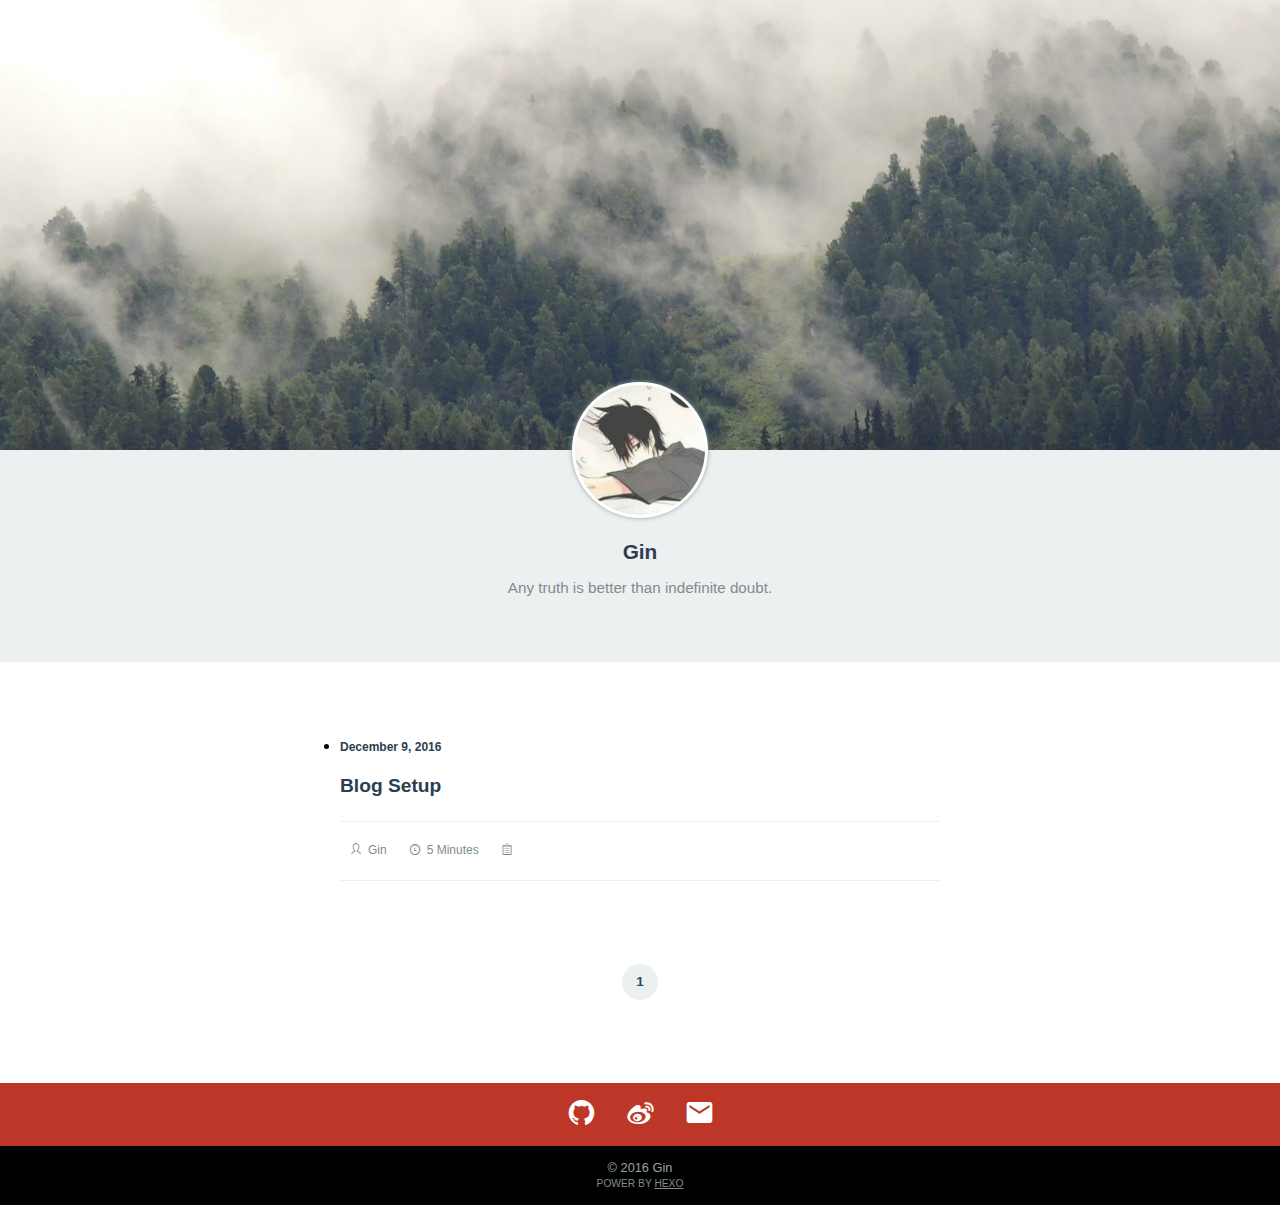
==== index.html @ 392a9817 "Site updated: 2016-12-11 17:55:25" ====
<!DOCTYPE html><html lang="zh-cn"><head><meta charset="utf-8"><meta name="viewport" content="width=device-width,initial-scale=1.0,minimum-scale=1.0,maximum-scale=1.0,user-scalable=no"><meta name="format-detection" content="telephone=no"><meta name="format-detection" content="email=no"><meta name="description"><meta name="keywords" content="Hexo, Gruntjs, Nodejs, Reactjs, Vuejs"><title>Gin</title><link rel="stylesheet" href="/css/main_style.min.css"><link rel="icon" href="/favicon.png"></head><body><div class="page-header"><div class="background"><img src="/default_images/page_background.jpg"></div><div class="author"><div class="head"><img src="/default_images/author_head.jpg"><a href="/"></a></div><h3 class="name">Gin</h3><p class="signature">Any truth is better than indefinite doubt.</p></div></div><ul class="post-list"><li> <p class="date">December 9, 2016</p><h4 class="title"><a href="/2016/12/09/Blog-Setup/">Blog Setup</a></h4><div class="excerpt"></div><ul class="meta"><li><i class="icon icon-author"></i>Gin</li><li><i class="icon icon-clock"></i>5 Minutes</li><li><i class="icon icon-category"></i></li></ul></li></ul><ul class="pagination"><li class="current"><a>1</a></li></ul><div class="page-footer"><div class="top"><ul class="social"><li><a href="http://github.com/Gin6" title="GitHub" target="_blank"><i class="icon icon-github"></i></a></li><li><a href="http://weibo.com/3108758435/profile?rightmod=1&amp;wvr=6&amp;mod=personinfo&amp;is_all=1" title="Weibo" target="_blank"><i class="icon icon-weibo"></i></a></li><li><a href="https://mail.qq.com/cgi-bin/qm_share?t=qm_mailme&amp;email=1223137796@qq.com" title="Email" target="_blank"><i class="icon icon-email"></i></a></li></ul></div><div class="bottom"><p class="copyright">© 2016 Gin<br><small>POWER BY <a href="https://hexo.io" target="_blank">HEXO</a></small></p></div></div></body></html>
---- css/main_style.min.css ----
html {
  -ms-text-size-adjust: 100%;
}

article, aside, footer, header, nav, section {
  display: block;
}

figcaption, figure, main {
  display: block;
}

figure {
  margin: 1em 40px;
}

hr {
  overflow: visible;
}

a {
  background-color: transparent;
  -webkit-text-decoration-skip: object;
}

mark {
  background-color: #ff0;
  color: #000;
}

audio, video {
  display: inline-block;
}

img {
  border-style: none;
}

svg:not(:root) {
  overflow: hidden;
}

button, input {
  overflow: visible;
}

button, select {
  text-transform: none;
}

legend {
  box-sizing: border-box;
  color: inherit;
  display: table;
  max-width: 100%;
  white-space: normal;
}

progress {
  display: inline-block;
}

textarea {
  overflow: auto;
}

[type="checkbox"], [type="radio"] {
  box-sizing: border-box;
  padding: 0;
}

details, menu {
  display: list-item;
}

canvas {
  display: inline-block;
}

[type="search"]::-webkit-search-cancel-button, [type="search"]::-webkit-search-decoration {
  -webkit-appearance: none;
}

button, input, optgroup, select, textarea {
  -webkit-appearance: none;
  -webkit-tap-highlight-color: transparent;
}

a {
  -webkit-tap-highlight-color: transparent;
}

/**
 * Correct the style in all browsers.
 */
html {
  font-family: "Helvetica Neue", Helvetica, STHeiTi, "Microsoft Yahei", sans-serif;
  line-height: 1.15;
  -webkit-text-size-adjust: 100%;
}

body {
  margin: 0;
}

h1 {
  font-size: 2em;
  margin: 0.67em 0;
}

hr {
  box-sizing: content-box;
  height: 0;
}

pre {
  font-family: monospace, monospace;
  font-size: 1em;
}

a:active, a:hover {
  outline-width: 0;
}

abbr[title] {
  border-bottom: none;
  text-decoration: underline;
  text-decoration: underline dotted;
}

b, strong {
  font-weight: bolder;
}

code, kbd, samp {
  font-family: monospace, monospace;
  font-size: 1em;
}

dfn {
  font-style: italic;
}

small {
  font-size: 80%;
}

sub, sup {
  font-size: 75%;
  line-height: 0;
  position: relative;
  vertical-align: baseline;
}

sub {
  bottom: -0.25em;
}

sup {
  top: -0.5em;
}

audio:not([controls]) {
  display: none;
  height: 0;
}

button, input, optgroup, select, textarea {
  font-family: sans-serif;
  font-size: 100%;
  line-height: 1.15;
  margin: 0;
}

button, html [type="button"], [type="reset"], [type="submit"] {
  -webkit-appearance: button;
}

button::-moz-focus-inner, [type="button"]::-moz-focus-inner, [type="reset"]::-moz-focus-inner, [type="submit"]::-moz-focus-inner {
  border-style: none;
  padding: 0;
}

button:-moz-focusring, [type="button"]:-moz-focusring, [type="reset"]:-moz-focusring, [type="submit"]:-moz-focusring {
  outline: 1px dotted ButtonText;
}

fieldset {
  border: 1px solid #c0c0c0;
  margin: 0 2px;
  padding: 0.35em 0.625em 0.75em;
}

legend {
  padding: 0;
}

progress {
  vertical-align: baseline;
}

[type="number"]::-webkit-inner-spin-button, [type="number"]::-webkit-outer-spin-button {
  height: auto;
}

[type="search"] {
  -webkit-appearance: textfield;
  outline-offset: -2px;
}

::-webkit-file-upload-button {
  -webkit-appearance: button;
  font: inherit;
}

details, summary {
  display: list-item;
}

@font-face {
  font-family: "iconfont";
  src: url("../fonts/icon.eot");
  /* IE9*/
  src: url("../fonts/icon.eot") format("embedded-opentype"), url("../fonts/icon.woff") format("woff"), url("../fonts/icon.ttf") format("truetype"), url("../fonts/icon.svg") format("svg");
  /* iOS 4.1- */
}
.icon {
  font-family: "iconfont" !important;
  font-style: normal;
}

.icon-facebook:before {
  content: "\e616";
}

.icon-twitter:before {
  content: "\e634";
}

.icon-clock:before {
  content: "\e6f6";
}

.icon-home:before {
  content: "\e611";
}

.icon-weibo:before {
  content: "\e619";
}

.icon-calendar:before {
  content: "\e603";
}

.icon-author:before {
  content: "\e608";
}

.icon-wechat:before {
  content: "\e600";
}

.icon-github:before {
  content: "\e735";
}

.icon-stackoverflow:before {
  content: "\e8a7";
}

.icon-linkin:before {
  content: "\e61d";
}

.icon-email:before {
  content: "\e609";
}

.icon-tag:before {
  content: "\e68e";
}

.icon-top:before {
  content: "\e649";
}

.icon-segmentfault:before {
  content: "\e610";
}

.icon-arror-right:before {
  content: "\e617";
}

.icon-arror-left:before {
  content: "\e618";
}

.icon-category:before {
  content: "\e627";
}

.icon-flickr:before {
  content: "\e73d";
}

.icon-website:before {
  content: "\e605";
}

/*
 * Source files from https://github.com/pinggod/hexo-theme-apollo/blob/master/source/scss/_partial/post.scss
 */
code,
pre {
  font-size: 0.8em;
  background-color: #ecf0f1;
  font-family: 'Roboto Mono', Monaco, courier, monospace;
}

code {
  padding: 0.1em 0.4em;
  background-color: #ecf0f1;
  border-radius: 3px;
}

pre .line {
  min-height: 1em;
}

.highlight {
  position: relative;
  margin: 1em 0;
  border-radius: 2px;
  line-height: 1.1em;
  background-color: #ecf0f1;
  overflow-x: auto;
}
.highlight figcaption {
  font-size: .9em;
  padding: .4em;
  border-bottom: 1px solid #bdc3c7;
}
.highlight table, .highlight tr, .highlight td {
  width: 100%;
  border-collapse: collapse;
  padding: 0;
  margin: 0;
}
.highlight .gutter {
  display: none;
}
.highlight .code pre {
  padding: 1.2em 1.4em;
  line-height: 1.5em;
  margin: 0;
}

.highlight.html .code:after, .highlight.js .code:after, .highlight.bash .code:after, .highlight.css .code:after, .highlight.scss .code:after, .highlight.diff .code:after, .highlight.java .code:after, .highlight.xml .code:after, .highlight.python .code:after, .highlight.json .code:after, .highlight.swift .code:after, .highlight.ruby .code:after, .highlight.perl .code:after, .highlight.php .code:after, .highlight.c .code:after, .highlight.cpp .code:after, .highlight.ts .code:after {
  position: absolute;
  top: 0;
  right: 0;
  color: #bdc3c7;
  text-align: right;
  font-size: 0.75em;
  padding: 5px 10px 0;
  line-height: 15px;
  height: 15px;
  font-weight: 600;
}

.highlight.html .code:after {
  content: "HTML";
}

.highlight.js .code:after {
  content: "JS";
}

.highlight.bash .code:after {
  content: "BASH";
}

.highlight.css .code:after {
  content: "CSS";
}

.highlight.scss .code:after {
  content: "SCSS";
}

.highlight.diff .code:after {
  content: "DIFF";
}

.highlight.java .code:after {
  content: "JAVA";
}

.highlight.xml .code:after {
  content: "XML";
}

.highlight.python .code:after {
  content: "PYTHON";
}

.highlight.json .code:after {
  content: "JSON";
}

.highlight.swift .code:after {
  content: "SWIFT";
}

.highlight.ruby .code:after {
  content: "RUBY";
}

.highlight.perl .code:after {
  content: "PERL";
}

.highlight.php .code:after {
  content: "PHP";
}

.highlight.c .code:after {
  content: "C";
}

.highlight.java .code:after {
  content: "JAVA";
}

.highlight.cpp .code:after {
  content: "CPP";
}

.highlight.ts .code:after {
  content: "TS";
}

.highlight.cpp .code:after {
  content: 'C++';
}

pre {
  color: #34495e;
}
pre .function .keyword,
pre .constant {
  color: #3498db;
}
pre .keyword,
pre .attribute {
  color: #e96900;
}
pre .number,
pre .literal {
  color: #8e44ad;
}
pre .tag,
pre .tag .title,
pre .change,
pre .winutils,
pre .flow,
pre .lisp .title,
pre .clojure .built_in,
pre .nginx .title,
pre .tex .special {
  color: #2980b9;
}
pre .symbol,
pre .symbol .string,
pre .value,
pre .regexp {
  color: #1abc9c;
}
pre .title {
  color: #2ecc71;
}
pre .tag .value,
pre .string,
pre .subst,
pre .haskell .type,
pre .preprocessor,
pre .ruby .class .parent,
pre .built_in,
pre .sql .aggregate,
pre .django .template_tag,
pre .django .variable,
pre .smalltalk .class,
pre .javadoc,
pre .django .filter .argument,
pre .smalltalk .localvars,
pre .smalltalk .array,
pre .attr_selector,
pre .pseudo,
pre .addition,
pre .stream,
pre .envvar,
pre .apache .tag,
pre .apache .cbracket,
pre .tex .command,
pre .prompt {
  color: #1abc9c;
}
pre .comment,
pre .java .annotation,
pre .python .decorator,
pre .template_comment,
pre .pi,
pre .doctype,
pre .shebang,
pre .apache .sqbracket,
pre .tex .formula {
  color: #95a5a6;
}
pre .deletion {
  color: #c0392b;
}
pre .coffeescript .javascript,
pre .javascript .xml,
pre .tex .formula,
pre .xml .javascript,
pre .xml .vbscript,
pre .xml .css,
pre .xml .cdata {
  opacity: 0.5;
}

a {
  text-decoration: none;
}

@media screen and (max-width: 1024px) {
  html, body {
    -webkit-user-select: none;
    user-select: none;
  }
}
.page-header .background {
  width: 100%;
  height: 550px;
  background: black;
  overflow: hidden;
  position: relative;
}
.page-header .background img {
  display: block;
  width: 1920px;
  height: 800px;
  position: absolute;
  top: 50%;
  left: 50%;
  margin-left: -960px;
  margin-top: -400px;
}
.page-header .author {
  background: #ecf0f1;
  text-align: center;
  padding: 0 20px 30px 20px;
}
.page-header .author .head {
  display: inline-block;
  width: 130px;
  height: 130px;
  border-radius: 50%;
  padding: 3px;
  background: #fff;
  box-shadow: 0 0 5px #95a5a6;
  position: relative;
  top: -68px;
}
.page-header .author .head img {
  width: 100%;
  height: 100%;
  display: block;
  border-radius: 50%;
}
.page-header .author .name, .page-header .author .signature {
  position: relative;
  margin: 0;
}
.page-header .author .name {
  font-size: 1.3rem;
  color: #2c3e50;
  top: -50px;
}
.page-header .author .signature {
  font-size: .95rem;
  color: #7f8c8d;
  top: -35px;
}

@media screen and (max-width: 1440px) {
  .page-header .background {
    height: 450px;
  }
}
@media screen and (max-width: 1024px) {
  .page-header .background {
    height: 350px;
  }
  .page-header .background img {
    width: 1200px;
    height: 500px;
    margin-left: -600px;
    margin-top: -250px;
  }
}
.post-header {
  width: 100%;
  background: black;
  overflow: hidden;
  position: relative;
}
.post-header img.background {
  display: block;
  width: 1920px;
  height: 800px;
  position: absolute;
  top: 50%;
  left: 50%;
  margin-left: -960px;
  margin-top: -400px;
}
.post-header .post-title {
  color: white;
  background: rgba(0, 0, 0, 0.6);
  padding: 230px 30px;
  text-align: center;
  position: relative;
  z-index: 66;
}
.post-header .post-title h1.title {
  font-size: 2.2rem;
  line-height: 40px;
  margin: 0;
}
.post-header .post-title ul.meta {
  display: inline-block;
  margin-top: 20px;
  border-top: 1px solid rgba(255, 255, 255, 0.6);
  padding: 15px 10px;
  font-size: .75rem;
  line-height: 1.6;
}
.post-header .post-title ul.meta > li {
  margin: 0 12px;
  display: inline-block;
}
.post-header .post-title ul.meta > li i, .post-header .post-title ul.meta > li li {
  margin-right: .5em;
}
.post-header .post-title ul.meta > li ul, .post-header .post-title ul.meta > li li {
  display: inline;
}
.post-header .post-title ul.meta > li li a {
  color: white;
  transition: color .3s;
}
.post-header .post-title ul.meta > li li a:hover {
  color: #2980b9;
}
.post-header .post-title ul.meta > li li span {
  display: none;
}

@media screen and (max-width: 1440px) {
  .post-header .post-title {
    padding: 180px 30px;
  }
  .post-header .post-title h1.title {
    font-size: 2rem;
  }
}
@media screen and (max-width: 1024px) {
  .post-header img.background {
    width: 1200px;
    height: 500px;
    margin-left: -600px;
    margin-top: -250px;
  }
  .post-header .post-title {
    padding: 130px 30px;
  }
  .post-header .post-title h1.title {
    font-size: 1.6rem;
    line-height: 36px;
  }
}
.page-footer .top {
  background: rgba(189, 55, 41,1.0);
  padding: 15px 15px;
}
.page-footer .top .social {
  padding-left: 0;
  margin: 0;
  text-align: center;
  font-size: 1.8rem;
}
.page-footer .top .social li {
  display: inline-block;
  padding: 0 15px;
}
.page-footer .top .social li a {
  color: white;
  transition: color .3s;
}
.page-footer .top .social li a:hover {
  color: #2980b9;
}
.page-footer .bottom {
  background: rgba(0, 0, 0, 1.0);
  padding: 15px 15px;
}
.page-footer .bottom .copyright {
  font-size: .8rem;
  text-align: center;
  color: #95a5a6;
  margin: 0;
}
.page-footer .bottom .copyright small {
  color: #7f8c8d;
}
.page-footer .bottom .copyright a {
  color: #7f8c8d;
  text-decoration: underline;
  transition: color .3s;
}
.page-footer .bottom .copyright a:hover {
  color: #2980b9;
}

.post-list {
  max-width: 600px;
  margin: 72px auto 0 auto;
  padding: 0 36px;
}
.post-list > li {
  margin-bottom: 80px;
}
.post-list > li p.date, .post-list > li h4.title {
  font-weight: bold;
}
.post-list > li p.date {
  font-size: .75rem;
  line-height: 2.2;
  color: #2c3e50;
}
.post-list > li h4.title {
  font-size: 1.2rem;
  line-height: 1.5;
  margin: 10px 0;
}
.post-list > li h4.title a {
  color: #2c3e50;
  transition: color .3s;
}
.post-list > li h4.title a:hover {
  color: #2980b9;
}
.post-list > li .photo {
  max-width: 100%;
  max-height: 800px;
}
.post-list > li .excerpt, .post-list > li .excerpt *, .post-list > li .no-title {
  font-size: .9rem;
  color: #7f8c8d;
  line-height: 1.5;
  margin: 0;
}
.post-list > li .excerpt a, .post-list > li .excerpt * a, .post-list > li .no-title a {
  text-decoration: underline;
  transition: color .3s;
}
.post-list > li .excerpt a:hover, .post-list > li .excerpt * a:hover, .post-list > li .no-title a:hover {
  color: #2980b9;
}
.post-list > li .meta {
  margin-top: 20px;
  border: 1px solid #ecf0f1;
  border-width: 1px 0;
  padding: 22px 10px;
  font-size: .75rem;
  color: #7f8c8d;
}
.post-list > li .meta ul {
  padding-left: 0;
}
.post-list > li .meta > li {
  margin-right: 22px;
  display: inline-block;
}
.post-list > li .meta > li i, .post-list > li .meta > li li {
  margin-right: .5em;
}
.post-list > li .meta > li ul, .post-list > li .meta > li li {
  display: inline;
}
.post-list > li .meta > li li a {
  color: #7f8c8d;
  transition: color .3s;
}
.post-list > li .meta > li li a:hover {
  color: #2980b9;
}
.post-list > li .meta > li li span {
  display: none;
}
.post-list > li .meta > li li ul.category-list-child {
  padding-left: .5em;
  font-size: .9em;
}
.post-list > li .meta > li li ul.category-list-child:before {
  content: '>';
  padding-right: .3em;
}

.article-content, .article-meta {
  max-width: 600px;
  padding: 0 36px;
  line-height: 2;
}

.article-content {
  margin: 72px auto 48px auto;
  font-weight: 300;
  color: #2c3e50;
}
.article-content a {
  color: #2980b9;
}
.article-content h1 {
  margin: .7rem 0 .3rem 0;
}
.article-content h2 {
  margin: .6rem 0 .3rem 0;
}
.article-content h3, .article-content h4, .article-content h5, .article-content h6 {
  margin-top: .5rem;
}
.article-content h3 code, .article-content h4 code, .article-content h5 code, .article-content h6 code {
  color: #c0392b;
}
.article-content code {
  margin: 0 .3em;
}
.article-content p code, .article-content li code {
  color: #c0392b;
}
.article-content ul {
  padding-left: 20px;
}
.article-content ul li {
  list-style: disc;
}
.article-content ol {
  padding-left: 20px;
}
.article-content ol li {
  list-style: decimal;
}
.article-content blockquote {
  margin: .5rem 0;
  padding: 5px 5px 5px 15px;
  border-left: 5px solid #2980b9;
  line-height: 1.6;
  font-size: .9rem;
  background: #ecf0f1;
}
.article-content img {
  max-width: 100%;
}
.article-content video, .article-content iframe {
  width: 100%;
}
.article-content table {
  font-size: .9rem;
}
.article-content table th, .article-content table tr:nth-child(even) {
  background: #ecf0f1;
}
.article-content table th, .article-content table td {
  padding: .2em .5em;
}

.article-meta {
  margin: 0 auto 72px auto;
  font-size: .9rem;
  color: #7f8c8d;
}
.article-meta .tags, .article-meta .categories {
  margin-bottom: 5px;
}
.article-meta .tags > i, .article-meta .categories > i {
  display: block;
  float: left;
  margin-right: 1em;
}
.article-meta ul {
  padding-left: 0;
}
.article-meta li {
  display: inline-block;
  margin-right: .8em;
}
.article-meta li a {
  margin-right: .3em;
  text-decoration: underline;
  color: #7f8c8d;
  transition: color .3s;
}
.article-meta li a:hover {
  color: #2980b9;
}
.article-meta li span {
  padding: .02em .3em;
  border-radius: 2px;
  background: #ecf0f1;
  font-size: .85em;
}
.article-meta li ul.category-list-child {
  padding-left: .5em;
  display: inline-block;
  font-size: .9em;
}
.article-meta li ul.category-list-child:before {
  content: '>';
  padding-right: .3em;
}

.article-comment {
  max-width: 600px;
  padding: 0 36px;
  margin: 0 auto 72px auto;
}
.article-comment #ds-thread #ds-reset .ds-meta {
  border-bottom: 1px solid #bdc3c7;
}
.article-comment #ds-thread #ds-reset .ds-meta a.ds-like-thread-button {
  border: 1px solid #bdc3c7;
  color: #7f8c8d;
  background: white;
}
.article-comment #ds-thread #ds-reset .ds-sort a {
  color: #7f8c8d;
  transition: color .3s;
}
.article-comment #ds-thread #ds-reset .ds-sort a:hover {
  color: #2980b9;
}
.article-comment #ds-thread #ds-reset .ds-sort a.ds-current {
  color: #2980b9;
}
.article-comment #ds-thread #ds-reset li.ds-tab a.ds-current {
  border: 1px solid #bdc3c7;
  background: white;
  transition: color .3s;
}
.article-comment #ds-thread #ds-reset li.ds-tab a.ds-current:hover {
  color: #2980b9;
}
.article-comment #ds-thread #ds-reset .ds-comments {
  border-bottom: 1px solid #ecf0f1;
  color: #2c3e50;
}
.article-comment #ds-thread #ds-reset li.ds-post {
  border-top: 0;
}
.article-comment #ds-thread #ds-reset .ds-post-self {
  border-top: 1px solid #ecf0f1;
}
.article-comment #ds-thread #ds-reset .ds-textarea-wrapper {
  border: 1px solid #bdc3c7;
  border-width: 1px 1px 0 1px;
  background: white;
}
.article-comment #ds-thread #ds-reset .ds-textarea-wrapper textarea {
  color: #34495e;
}
.article-comment #ds-thread #ds-reset .ds-post-toolbar {
  box-shadow: none;
}
.article-comment #ds-thread #ds-reset .ds-post-options {
  border: 1px solid #bdc3c7;
  border-top-color: #ecf0f1;
  border-right: none;
}
.article-comment #ds-thread #ds-reset .ds-gradient-bg {
  background: white;
}
.article-comment #ds-thread #ds-reset .ds-post-button {
  background: #ecf0f1;
  border: 1px solid #bdc3c7;
  border-top-color: #ecf0f1;
  border-left-color: #ecf0f1;
}

.pagination {
  text-align: center;
  margin-bottom: 80px;
  padding-left: 0;
}
.pagination li {
  display: inline-block;
}
.pagination li a {
  display: block;
  width: 36px;
  height: 36px;
  line-height: 36px;
  text-align: center;
  border-radius: 50%;
  font-weight: bold;
  font-size: .85rem;
  margin: 3px;
  color: #34495e;
}
.pagination li.current a {
  background: #ecf0f1;
}
.pagination li.link a {
  transition: color .3s;
}
.pagination li.link a:hover {
  color: #2980b9;
}

ul.navication {
  padding-left: 0;
  margin: 0;
  position: fixed;
  right: 15px;
  bottom: 93%;
  z-index: 99;
}
ul.navication li {
  margin-top: 12px;
  list-style: none;
}
ul.navication li a {
  display: block;
  border-radius: 50%;
  width: 30px;
  height: 30px;
  text-align: center;
  line-height: 30px;
  background: rgba(189, 195, 199, 0.6);
  color: white;
  transition: background .3s;
}
ul.navication li a:hover {
  background: rgba(41, 128, 185, 0.9);
}
ul.navication li.home {
  font-size: 1.8rem;
}
ul.navication li.home a {
  color: rgba(189, 195, 199, 0.6);
  background: none;
  transition: color .3s;
}
ul.navication li.home a:hover {
  color: #2980b9;
}

/*# sourceMappingURL=main_style.css.map */
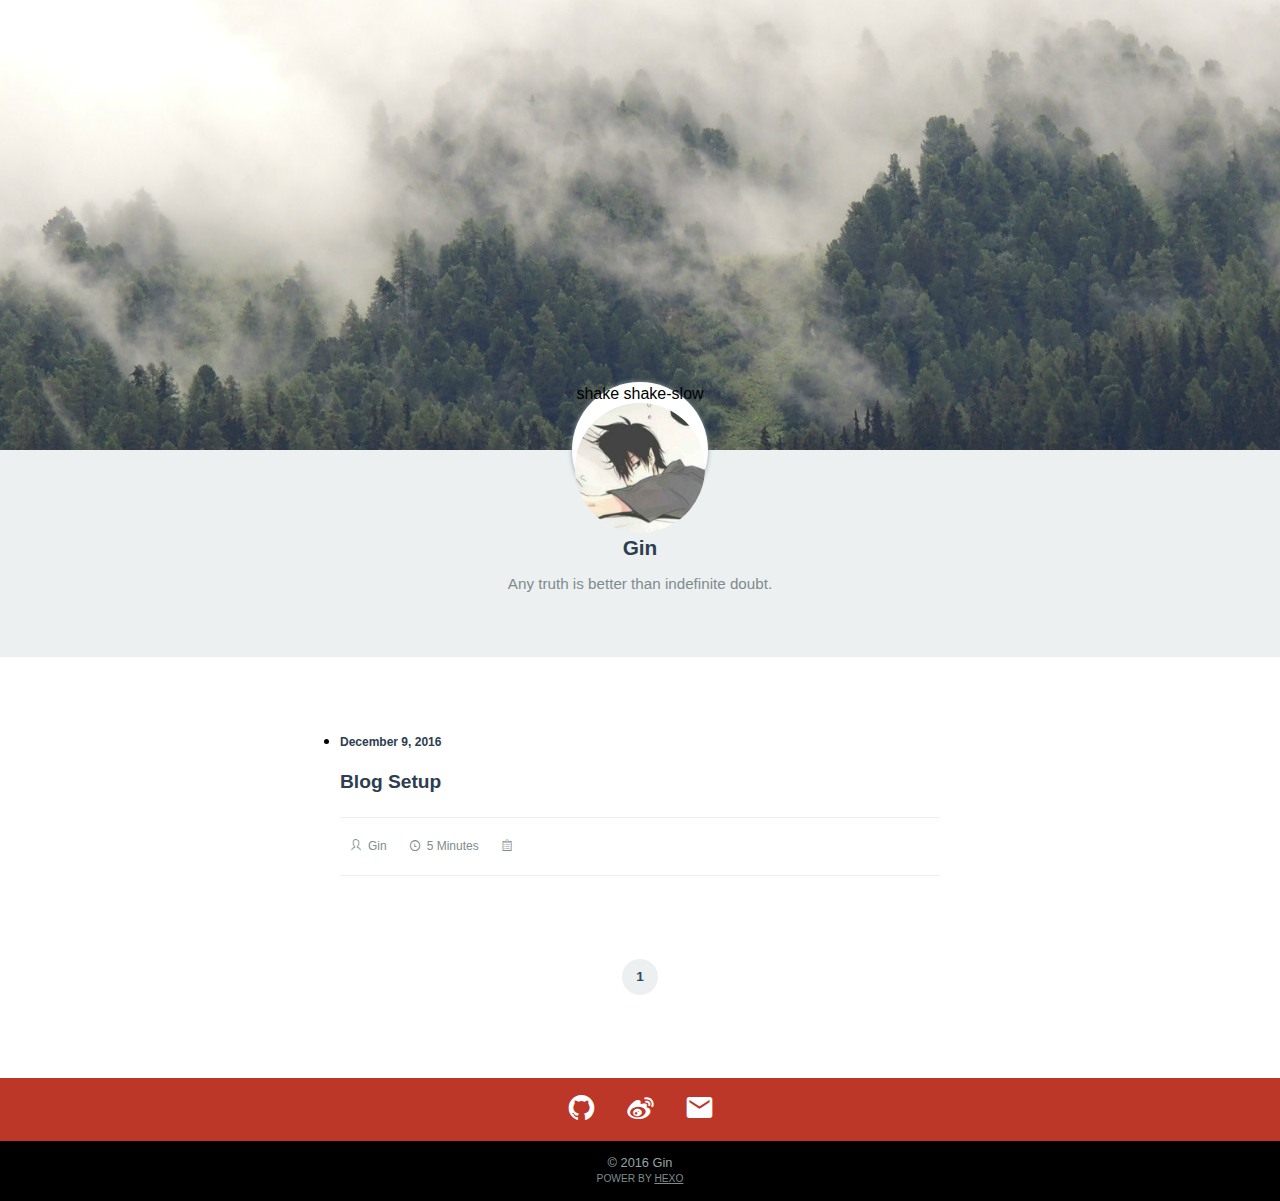
==== commit 8f222123: "Site updated: 2016-12-11 19:48:50" ====
--- a/index.html
+++ b/index.html
@@ -1 +1 @@
-<!DOCTYPE html><html lang="zh-cn"><head><meta charset="utf-8"><meta name="viewport" content="width=device-width,initial-scale=1.0,minimum-scale=1.0,maximum-scale=1.0,user-scalable=no"><meta name="format-detection" content="telephone=no"><meta name="format-detection" content="email=no"><meta name="description"><meta name="keywords" content="Hexo, Gruntjs, Nodejs, Reactjs, Vuejs"><title>Gin</title><link rel="stylesheet" href="/css/main_style.min.css"><link rel="icon" href="/favicon.png"></head><body><div class="page-header"><div class="background"><img src="/default_images/page_background.jpg"></div><div class="author"><div class="head"><img src="/default_images/author_head.jpg"><a href="/"></a></div><h3 class="name">Gin</h3><p class="signature">Any truth is better than indefinite doubt.</p></div></div><ul class="post-list"><li> <p class="date">December 9, 2016</p><h4 class="title"><a href="/2016/12/09/Blog-Setup/">Blog Setup</a></h4><div class="excerpt"></div><ul class="meta"><li><i class="icon icon-author"></i>Gin</li><li><i class="icon icon-clock"></i>5 Minutes</li><li><i class="icon icon-category"></i></li></ul></li></ul><ul class="pagination"><li class="current"><a>1</a></li></ul><div class="page-footer"><div class="top"><ul class="social"><li><a href="http://github.com/Gin6" title="GitHub" target="_blank"><i class="icon icon-github"></i></a></li><li><a href="http://weibo.com/3108758435/profile?rightmod=1&amp;wvr=6&amp;mod=personinfo&amp;is_all=1" title="Weibo" target="_blank"><i class="icon icon-weibo"></i></a></li><li><a href="https://mail.qq.com/cgi-bin/qm_share?t=qm_mailme&amp;email=1223137796@qq.com" title="Email" target="_blank"><i class="icon icon-email"></i></a></li></ul></div><div class="bottom"><p class="copyright">© 2016 Gin<br><small>POWER BY <a href="https://hexo.io" target="_blank">HEXO</a></small></p></div></div></body></html>+<!DOCTYPE html><html lang="zh-cn"><head><meta charset="utf-8"><meta name="viewport" content="width=device-width,initial-scale=1.0,minimum-scale=1.0,maximum-scale=1.0,user-scalable=no"><meta name="format-detection" content="telephone=no"><meta name="format-detection" content="email=no"><meta name="description"><meta name="keywords" content="Hexo, Gruntjs, Nodejs, Reactjs, Vuejs"><title>Gin</title><link rel="stylesheet" href="/css/main_style.min.css"><link rel="icon" href="/favicon.png"><link rel="styleshake" href="/css/csshake.css"></head><body><div class="page-header"><div class="background"><img src="/default_images/page_background.jpg"></div><div class="author"><div class="head">shake shake-slow<img src="/default_images/author_head.jpg"><a href="/"></a></div><h3 class="name">Gin</h3><p class="signature">Any truth is better than indefinite doubt.</p></div></div><ul class="post-list"><li> <p class="date">December 9, 2016</p><h4 class="title"><a href="/2016/12/09/Blog-Setup/">Blog Setup</a></h4><div class="excerpt"></div><ul class="meta"><li><i class="icon icon-author"></i>Gin</li><li><i class="icon icon-clock"></i>5 Minutes</li><li><i class="icon icon-category"></i></li></ul></li></ul><ul class="pagination"><li class="current"><a>1</a></li></ul><div class="page-footer"><div class="top"><ul class="social"><li><a href="http://github.com/Gin6" title="GitHub" target="_blank"><i class="icon icon-github"></i></a></li><li><a href="http://weibo.com/3108758435/profile?rightmod=1&amp;wvr=6&amp;mod=personinfo&amp;is_all=1" title="Weibo" target="_blank"><i class="icon icon-weibo"></i></a></li><li><a href="https://mail.qq.com/cgi-bin/qm_share?t=qm_mailme&amp;email=1223137796@qq.com" title="Email" target="_blank"><i class="icon icon-email"></i></a></li></ul></div><div class="bottom"><p class="copyright">© 2016 Gin<br><small>POWER BY <a href="https://hexo.io" target="_blank">HEXO</a></small></p></div></div></body></html>--- a/css/csshake.css
+++ b/css/csshake.css
@@ -0,0 +1,1168 @@
+.shake { display: inline-block; -webkit-transform-origin: center center; -ms-transform-origin: center center; transform-origin: center center; }
+.shake:hover { -webkit-animation-name: shake-base; -ms-animation-name: shake-base; animation-name: shake-base; -webkit-animation-duration: 100ms; -ms-animation-duration: 100ms; animation-duration: 100ms; -webkit-animation-iteration-count: infinite; -ms-animation-iteration-count: infinite; animation-iteration-count: infinite; -webkit-animation-timing-function: ease-in-out; -ms-animation-timing-function: ease-in-out; animation-timing-function: ease-in-out; -webkit-animation-delay: 0s; -ms-animation-delay: 0s; animation-delay: 0s; -webkit-animation-play-state: running; -ms-animation-play-state: running; animation-play-state: running; }
+.shake.freez { -webkit-animation-play-state: paused !important; -ms-animation-play-state: paused !important; animation-play-state: paused !important; }
+.shake.freez.shake-hard { -webkit-animation-name: shake-hard; -ms-animation-name: shake-hard; animation-name: shake-hard; -webkit-animation-duration: 100ms; -ms-animation-duration: 100ms; animation-duration: 100ms; -webkit-animation-iteration-count: infinite; -ms-animation-iteration-count: infinite; animation-iteration-count: infinite; -webkit-animation-timing-function: ease-in-out; -ms-animation-timing-function: ease-in-out; animation-timing-function: ease-in-out; -webkit-animation-delay: 0s; -ms-animation-delay: 0s; animation-delay: 0s; -webkit-animation-play-state: running; -ms-animation-play-state: running; animation-play-state: running; }
+.shake.freez.shake-slow { -webkit-animation-name: shake-slow; -ms-animation-name: shake-slow; animation-name: shake-slow; -webkit-animation-duration: 5s; -ms-animation-duration: 5s; animation-duration: 5s; -webkit-animation-iteration-count: infinite; -ms-animation-iteration-count: infinite; animation-iteration-count: infinite; -webkit-animation-timing-function: ease-in-out; -ms-animation-timing-function: ease-in-out; animation-timing-function: ease-in-out; -webkit-animation-delay: 0s; -ms-animation-delay: 0s; animation-delay: 0s; -webkit-animation-play-state: running; -ms-animation-play-state: running; animation-play-state: running; }
+.shake.freez.shake-little { -webkit-animation-name: shake-little; -ms-animation-name: shake-little; animation-name: shake-little; -webkit-animation-duration: 100ms; -ms-animation-duration: 100ms; animation-duration: 100ms; -webkit-animation-iteration-count: infinite; -ms-animation-iteration-count: infinite; animation-iteration-count: infinite; -webkit-animation-timing-function: ease-in-out; -ms-animation-timing-function: ease-in-out; animation-timing-function: ease-in-out; -webkit-animation-delay: 0s; -ms-animation-delay: 0s; animation-delay: 0s; -webkit-animation-play-state: running; -ms-animation-play-state: running; animation-play-state: running; }
+.shake.freez.shake-horizontal { -webkit-animation-name: shake-horizontal; -ms-animation-name: shake-horizontal; animation-name: shake-horizontal; -webkit-animation-duration: 100ms; -ms-animation-duration: 100ms; animation-duration: 100ms; -webkit-animation-iteration-count: infinite; -ms-animation-iteration-count: infinite; animation-iteration-count: infinite; -webkit-animation-timing-function: ease-in-out; -ms-animation-timing-function: ease-in-out; animation-timing-function: ease-in-out; -webkit-animation-delay: 0s; -ms-animation-delay: 0s; animation-delay: 0s; -webkit-animation-play-state: running; -ms-animation-play-state: running; animation-play-state: running; }
+.shake.freez.shake-vertical { -webkit-animation-name: shake-vertical; -ms-animation-name: shake-vertical; animation-name: shake-vertical; -webkit-animation-duration: 100ms; -ms-animation-duration: 100ms; animation-duration: 100ms; -webkit-animation-iteration-count: infinite; -ms-animation-iteration-count: infinite; animation-iteration-count: infinite; -webkit-animation-timing-function: ease-in-out; -ms-animation-timing-function: ease-in-out; animation-timing-function: ease-in-out; -webkit-animation-delay: 0s; -ms-animation-delay: 0s; animation-delay: 0s; -webkit-animation-play-state: running; -ms-animation-play-state: running; animation-play-state: running; }
+.shake.freez.shake-rotate { -webkit-animation-name: shake-rotate; -ms-animation-name: shake-rotate; animation-name: shake-rotate; -webkit-animation-duration: 100ms; -ms-animation-duration: 100ms; animation-duration: 100ms; -webkit-animation-iteration-count: infinite; -ms-animation-iteration-count: infinite; animation-iteration-count: infinite; -webkit-animation-timing-function: ease-in-out; -ms-animation-timing-function: ease-in-out; animation-timing-function: ease-in-out; -webkit-animation-delay: 0s; -ms-animation-delay: 0s; animation-delay: 0s; -webkit-animation-play-state: running; -ms-animation-play-state: running; animation-play-state: running; }
+.shake.freez.shake-opacity { -webkit-animation-name: shake-opacity; -ms-animation-name: shake-opacity; animation-name: shake-opacity; -webkit-animation-duration: 200ms; -ms-animation-duration: 200ms; animation-duration: 200ms; -webkit-animation-iteration-count: infinite; -ms-animation-iteration-count: infinite; animation-iteration-count: infinite; -webkit-animation-timing-function: ease-in-out; -ms-animation-timing-function: ease-in-out; animation-timing-function: ease-in-out; -webkit-animation-delay: 0s; -ms-animation-delay: 0s; animation-delay: 0s; -webkit-animation-play-state: running; -ms-animation-play-state: running; animation-play-state: running; }
+.shake.freez.shake-crazy { -webkit-animation-name: shake-crazy; -ms-animation-name: shake-crazy; animation-name: shake-crazy; -webkit-animation-duration: 100ms; -ms-animation-duration: 100ms; animation-duration: 100ms; -webkit-animation-iteration-count: infinite; -ms-animation-iteration-count: infinite; animation-iteration-count: infinite; -webkit-animation-timing-function: ease-in-out; -ms-animation-timing-function: ease-in-out; animation-timing-function: ease-in-out; -webkit-animation-delay: 0s; -ms-animation-delay: 0s; animation-delay: 0s; -webkit-animation-play-state: running; -ms-animation-play-state: running; animation-play-state: running; }
+.shake.freez:hover { -webkit-animation-play-state: running !important; -ms-animation-play-state: running !important; animation-play-state: running !important; }
+.shake.shake-hard:hover { -webkit-animation-name: shake-hard; -ms-animation-name: shake-hard; animation-name: shake-hard; -webkit-animation-duration: 100ms; -ms-animation-duration: 100ms; animation-duration: 100ms; -webkit-animation-iteration-count: infinite; -ms-animation-iteration-count: infinite; animation-iteration-count: infinite; -webkit-animation-timing-function: ease-in-out; -ms-animation-timing-function: ease-in-out; animation-timing-function: ease-in-out; -webkit-animation-delay: 0s; -ms-animation-delay: 0s; animation-delay: 0s; -webkit-animation-play-state: running; -ms-animation-play-state: running; animation-play-state: running; }
+.shake.shake-slow:hover { -webkit-animation-name: shake-slow; -ms-animation-name: shake-slow; animation-name: shake-slow; -webkit-animation-duration: 5s; -ms-animation-duration: 5s; animation-duration: 5s; -webkit-animation-iteration-count: infinite; -ms-animation-iteration-count: infinite; animation-iteration-count: infinite; -webkit-animation-timing-function: ease-in-out; -ms-animation-timing-function: ease-in-out; animation-timing-function: ease-in-out; -webkit-animation-delay: 0s; -ms-animation-delay: 0s; animation-delay: 0s; -webkit-animation-play-state: running; -ms-animation-play-state: running; animation-play-state: running; }
+.shake.shake-little:hover { -webkit-animation-name: shake-little; -ms-animation-name: shake-little; animation-name: shake-little; -webkit-animation-duration: 100ms; -ms-animation-duration: 100ms; animation-duration: 100ms; -webkit-animation-iteration-count: infinite; -ms-animation-iteration-count: infinite; animation-iteration-count: infinite; -webkit-animation-timing-function: ease-in-out; -ms-animation-timing-function: ease-in-out; animation-timing-function: ease-in-out; -webkit-animation-delay: 0s; -ms-animation-delay: 0s; animation-delay: 0s; -webkit-animation-play-state: running; -ms-animation-play-state: running; animation-play-state: running; }
+.shake.shake-horizontal:hover { -webkit-animation-name: shake-horizontal; -ms-animation-name: shake-horizontal; animation-name: shake-horizontal; -webkit-animation-duration: 100ms; -ms-animation-duration: 100ms; animation-duration: 100ms; -webkit-animation-iteration-count: infinite; -ms-animation-iteration-count: infinite; animation-iteration-count: infinite; -webkit-animation-timing-function: ease-in-out; -ms-animation-timing-function: ease-in-out; animation-timing-function: ease-in-out; -webkit-animation-delay: 0s; -ms-animation-delay: 0s; animation-delay: 0s; -webkit-animation-play-state: running; -ms-animation-play-state: running; animation-play-state: running; }
+.shake.shake-vertical:hover { -webkit-animation-name: shake-vertical; -ms-animation-name: shake-vertical; animation-name: shake-vertical; -webkit-animation-duration: 100ms; -ms-animation-duration: 100ms; animation-duration: 100ms; -webkit-animation-iteration-count: infinite; -ms-animation-iteration-count: infinite; animation-iteration-count: infinite; -webkit-animation-timing-function: ease-in-out; -ms-animation-timing-function: ease-in-out; animation-timing-function: ease-in-out; -webkit-animation-delay: 0s; -ms-animation-delay: 0s; animation-delay: 0s; -webkit-animation-play-state: running; -ms-animation-play-state: running; animation-play-state: running; }
+.shake.shake-rotate:hover { -webkit-animation-name: shake-rotate; -ms-animation-name: shake-rotate; animation-name: shake-rotate; -webkit-animation-duration: 100ms; -ms-animation-duration: 100ms; animation-duration: 100ms; -webkit-animation-iteration-count: infinite; -ms-animation-iteration-count: infinite; animation-iteration-count: infinite; -webkit-animation-timing-function: ease-in-out; -ms-animation-timing-function: ease-in-out; animation-timing-function: ease-in-out; -webkit-animation-delay: 0s; -ms-animation-delay: 0s; animation-delay: 0s; -webkit-animation-play-state: running; -ms-animation-play-state: running; animation-play-state: running; }
+.shake.shake-opacity:hover { -webkit-animation-name: shake-opacity; -ms-animation-name: shake-opacity; animation-name: shake-opacity; -webkit-animation-duration: 200ms; -ms-animation-duration: 200ms; animation-duration: 200ms; -webkit-animation-iteration-count: infinite; -ms-animation-iteration-count: infinite; animation-iteration-count: infinite; -webkit-animation-timing-function: ease-in-out; -ms-animation-timing-function: ease-in-out; animation-timing-function: ease-in-out; -webkit-animation-delay: 0s; -ms-animation-delay: 0s; animation-delay: 0s; -webkit-animation-play-state: running; -ms-animation-play-state: running; animation-play-state: running; }
+.shake.shake-crazy:hover { -webkit-animation-name: shake-crazy; -ms-animation-name: shake-crazy; animation-name: shake-crazy; -webkit-animation-duration: 100ms; -ms-animation-duration: 100ms; animation-duration: 100ms; -webkit-animation-iteration-count: infinite; -ms-animation-iteration-count: infinite; animation-iteration-count: infinite; -webkit-animation-timing-function: ease-in-out; -ms-animation-timing-function: ease-in-out; animation-timing-function: ease-in-out; -webkit-animation-delay: 0s; -ms-animation-delay: 0s; animation-delay: 0s; -webkit-animation-play-state: running; -ms-animation-play-state: running; animation-play-state: running; }
+.shake.shake-constant { -webkit-animation-name: shake-base; -ms-animation-name: shake-base; animation-name: shake-base; -webkit-animation-duration: 100ms; -ms-animation-duration: 100ms; animation-duration: 100ms; -webkit-animation-iteration-count: infinite; -ms-animation-iteration-count: infinite; animation-iteration-count: infinite; -webkit-animation-timing-function: ease-in-out; -ms-animation-timing-function: ease-in-out; animation-timing-function: ease-in-out; -webkit-animation-delay: 0s; -ms-animation-delay: 0s; animation-delay: 0s; -webkit-animation-play-state: running; -ms-animation-play-state: running; animation-play-state: running; }
+.shake.shake-constant.shake-hard { -webkit-animation-name: shake-hard; -ms-animation-name: shake-hard; animation-name: shake-hard; -webkit-animation-duration: 100ms; -ms-animation-duration: 100ms; animation-duration: 100ms; -webkit-animation-iteration-count: infinite; -ms-animation-iteration-count: infinite; animation-iteration-count: infinite; -webkit-animation-timing-function: ease-in-out; -ms-animation-timing-function: ease-in-out; animation-timing-function: ease-in-out; -webkit-animation-delay: 0s; -ms-animation-delay: 0s; animation-delay: 0s; -webkit-animation-play-state: running; -ms-animation-play-state: running; animation-play-state: running; }
+.shake.shake-constant.shake-slow { -webkit-animation-name: shake-slow; -ms-animation-name: shake-slow; animation-name: shake-slow; -webkit-animation-duration: 5s; -ms-animation-duration: 5s; animation-duration: 5s; -webkit-animation-iteration-count: infinite; -ms-animation-iteration-count: infinite; animation-iteration-count: infinite; -webkit-animation-timing-function: ease-in-out; -ms-animation-timing-function: ease-in-out; animation-timing-function: ease-in-out; -webkit-animation-delay: 0s; -ms-animation-delay: 0s; animation-delay: 0s; -webkit-animation-play-state: running; -ms-animation-play-state: running; animation-play-state: running; }
+.shake.shake-constant.shake-little { -webkit-animation-name: shake-little; -ms-animation-name: shake-little; animation-name: shake-little; -webkit-animation-duration: 100ms; -ms-animation-duration: 100ms; animation-duration: 100ms; -webkit-animation-iteration-count: infinite; -ms-animation-iteration-count: infinite; animation-iteration-count: infinite; -webkit-animation-timing-function: ease-in-out; -ms-animation-timing-function: ease-in-out; animation-timing-function: ease-in-out; -webkit-animation-delay: 0s; -ms-animation-delay: 0s; animation-delay: 0s; -webkit-animation-play-state: running; -ms-animation-play-state: running; animation-play-state: running; }
+.shake.shake-constant.shake-horizontal { -webkit-animation-name: shake-horizontal; -ms-animation-name: shake-horizontal; animation-name: shake-horizontal; -webkit-animation-duration: 100ms; -ms-animation-duration: 100ms; animation-duration: 100ms; -webkit-animation-iteration-count: infinite; -ms-animation-iteration-count: infinite; animation-iteration-count: infinite; -webkit-animation-timing-function: ease-in-out; -ms-animation-timing-function: ease-in-out; animation-timing-function: ease-in-out; -webkit-animation-delay: 0s; -ms-animation-delay: 0s; animation-delay: 0s; -webkit-animation-play-state: running; -ms-animation-play-state: running; animation-play-state: running; }
+.shake.shake-constant.shake-vertical { -webkit-animation-name: shake-vertical; -ms-animation-name: shake-vertical; animation-name: shake-vertical; -webkit-animation-duration: 100ms; -ms-animation-duration: 100ms; animation-duration: 100ms; -webkit-animation-iteration-count: infinite; -ms-animation-iteration-count: infinite; animation-iteration-count: infinite; -webkit-animation-timing-function: ease-in-out; -ms-animation-timing-function: ease-in-out; animation-timing-function: ease-in-out; -webkit-animation-delay: 0s; -ms-animation-delay: 0s; animation-delay: 0s; -webkit-animation-play-state: running; -ms-animation-play-state: running; animation-play-state: running; }
+.shake.shake-constant.shake-rotate { -webkit-animation-name: shake-rotate; -ms-animation-name: shake-rotate; animation-name: shake-rotate; -webkit-animation-duration: 100ms; -ms-animation-duration: 100ms; animation-duration: 100ms; -webkit-animation-iteration-count: infinite; -ms-animation-iteration-count: infinite; animation-iteration-count: infinite; -webkit-animation-timing-function: ease-in-out; -ms-animation-timing-function: ease-in-out; animation-timing-function: ease-in-out; -webkit-animation-delay: 0s; -ms-animation-delay: 0s; animation-delay: 0s; -webkit-animation-play-state: running; -ms-animation-play-state: running; animation-play-state: running; }
+.shake.shake-constant.shake-opacity { -webkit-animation-name: shake-opacity; -ms-animation-name: shake-opacity; animation-name: shake-opacity; -webkit-animation-duration: 200ms; -ms-animation-duration: 200ms; animation-duration: 200ms; -webkit-animation-iteration-count: infinite; -ms-animation-iteration-count: infinite; animation-iteration-count: infinite; -webkit-animation-timing-function: ease-in-out; -ms-animation-timing-function: ease-in-out; animation-timing-function: ease-in-out; -webkit-animation-delay: 0s; -ms-animation-delay: 0s; animation-delay: 0s; -webkit-animation-play-state: running; -ms-animation-play-state: running; animation-play-state: running; }
+.shake.shake-constant.shake-crazy { -webkit-animation-name: shake-crazy; -ms-animation-name: shake-crazy; animation-name: shake-crazy; -webkit-animation-duration: 100ms; -ms-animation-duration: 100ms; animation-duration: 100ms; -webkit-animation-iteration-count: infinite; -ms-animation-iteration-count: infinite; animation-iteration-count: infinite; -webkit-animation-timing-function: ease-in-out; -ms-animation-timing-function: ease-in-out; animation-timing-function: ease-in-out; -webkit-animation-delay: 0s; -ms-animation-delay: 0s; animation-delay: 0s; -webkit-animation-play-state: running; -ms-animation-play-state: running; animation-play-state: running; }
+.shake.shake-constant.hover-stop:hover { -webkit-animation-play-state: paused; -ms-animation-play-state: paused; animation-play-state: paused; }
+.shake.shake-delay { -webkit-animation-name: shake-base; -ms-animation-name: shake-base; animation-name: shake-base; -webkit-animation-duration: 100ms; -ms-animation-duration: 100ms; animation-duration: 100ms; -webkit-animation-iteration-count: infinite; -ms-animation-iteration-count: infinite; animation-iteration-count: infinite; -webkit-animation-timing-function: ease-in-out; -ms-animation-timing-function: ease-in-out; animation-timing-function: ease-in-out; -webkit-animation-delay: 4s; -ms-animation-delay: 4s; animation-delay: 4s; -webkit-animation-play-state: running; -ms-animation-play-state: running; animation-play-state: running; }
+
+@-webkit-keyframes shake-base { 0% { -webkit-transform: translate(0px, 0px) rotate(0deg); }
+  2% { -webkit-transform: translate(-0.5px, 1.5px) rotate(0.5deg); }
+  4% { -webkit-transform: translate(-0.5px, 1.5px) rotate(-0.5deg); }
+  6% { -webkit-transform: translate(-2.5px, -1.5px) rotate(0.5deg); }
+  8% { -webkit-transform: translate(-2.5px, -2.5px) rotate(-1.5deg); }
+  10% { -webkit-transform: translate(1.5px, 1.5px) rotate(-1.5deg); }
+  12% { -webkit-transform: translate(-2.5px, -0.5px) rotate(-0.5deg); }
+  14% { -webkit-transform: translate(1.5px, -2.5px) rotate(-0.5deg); }
+  16% { -webkit-transform: translate(0.5px, 1.5px) rotate(0.5deg); }
+  18% { -webkit-transform: translate(-2.5px, -0.5px) rotate(0.5deg); }
+  20% { -webkit-transform: translate(-0.5px, -0.5px) rotate(-1.5deg); }
+  22% { -webkit-transform: translate(-2.5px, -1.5px) rotate(-1.5deg); }
+  24% { -webkit-transform: translate(-1.5px, -2.5px) rotate(-1.5deg); }
+  26% { -webkit-transform: translate(0.5px, -0.5px) rotate(-1.5deg); }
+  28% { -webkit-transform: translate(-0.5px, -1.5px) rotate(-0.5deg); }
+  30% { -webkit-transform: translate(-2.5px, 1.5px) rotate(0.5deg); }
+  32% { -webkit-transform: translate(-2.5px, -2.5px) rotate(-0.5deg); }
+  34% { -webkit-transform: translate(-1.5px, 0.5px) rotate(-1.5deg); }
+  36% { -webkit-transform: translate(1.5px, -1.5px) rotate(-1.5deg); }
+  38% { -webkit-transform: translate(0.5px, -0.5px) rotate(-0.5deg); }
+  40% { -webkit-transform: translate(-0.5px, 0.5px) rotate(0.5deg); }
+  42% { -webkit-transform: translate(0.5px, -2.5px) rotate(-0.5deg); }
+  44% { -webkit-transform: translate(0.5px, -2.5px) rotate(-0.5deg); }
+  46% { -webkit-transform: translate(-1.5px, 1.5px) rotate(-1.5deg); }
+  48% { -webkit-transform: translate(0.5px, -2.5px) rotate(-0.5deg); }
+  50% { -webkit-transform: translate(-1.5px, -0.5px) rotate(-1.5deg); }
+  52% { -webkit-transform: translate(-2.5px, -0.5px) rotate(-1.5deg); }
+  54% { -webkit-transform: translate(1.5px, 0.5px) rotate(-1.5deg); }
+  56% { -webkit-transform: translate(0.5px, 0.5px) rotate(-1.5deg); }
+  58% { -webkit-transform: translate(0.5px, 1.5px) rotate(-0.5deg); }
+  60% { -webkit-transform: translate(-0.5px, -2.5px) rotate(-0.5deg); }
+  62% { -webkit-transform: translate(-2.5px, -1.5px) rotate(-0.5deg); }
+  64% { -webkit-transform: translate(-1.5px, 0.5px) rotate(0.5deg); }
+  66% { -webkit-transform: translate(0.5px, -0.5px) rotate(-1.5deg); }
+  68% { -webkit-transform: translate(-1.5px, -0.5px) rotate(-1.5deg); }
+  70% { -webkit-transform: translate(-0.5px, -2.5px) rotate(-1.5deg); }
+  72% { -webkit-transform: translate(-2.5px, -0.5px) rotate(-1.5deg); }
+  74% { -webkit-transform: translate(-2.5px, 0.5px) rotate(0.5deg); }
+  76% { -webkit-transform: translate(1.5px, -1.5px) rotate(-1.5deg); }
+  78% { -webkit-transform: translate(1.5px, -2.5px) rotate(0.5deg); }
+  80% { -webkit-transform: translate(-2.5px, -2.5px) rotate(-0.5deg); }
+  82% { -webkit-transform: translate(-2.5px, -1.5px) rotate(0.5deg); }
+  84% { -webkit-transform: translate(0.5px, -2.5px) rotate(-0.5deg); }
+  86% { -webkit-transform: translate(-2.5px, 0.5px) rotate(-0.5deg); }
+  88% { -webkit-transform: translate(-2.5px, -0.5px) rotate(-0.5deg); }
+  90% { -webkit-transform: translate(-1.5px, -1.5px) rotate(-1.5deg); }
+  92% { -webkit-transform: translate(-0.5px, -1.5px) rotate(-0.5deg); }
+  94% { -webkit-transform: translate(0.5px, -0.5px) rotate(-0.5deg); }
+  96% { -webkit-transform: translate(-2.5px, -2.5px) rotate(0.5deg); }
+  98% { -webkit-transform: translate(-0.5px, 1.5px) rotate(-0.5deg); } }
+
+@-ms-keyframes shake-base { 0% { -ms-transform: translate(0px, 0px) rotate(0deg); }
+  2% { -ms-transform: translate(-0.5px, -0.5px) rotate(-1.5deg); }
+  4% { -ms-transform: translate(-0.5px, 0.5px) rotate(-0.5deg); }
+  6% { -ms-transform: translate(-1.5px, 1.5px) rotate(0.5deg); }
+  8% { -ms-transform: translate(-2.5px, -0.5px) rotate(-0.5deg); }
+  10% { -ms-transform: translate(1.5px, -2.5px) rotate(-1.5deg); }
+  12% { -ms-transform: translate(0.5px, 0.5px) rotate(-0.5deg); }
+  14% { -ms-transform: translate(-1.5px, 1.5px) rotate(0.5deg); }
+  16% { -ms-transform: translate(-0.5px, 0.5px) rotate(-0.5deg); }
+  18% { -ms-transform: translate(1.5px, -0.5px) rotate(-1.5deg); }
+  20% { -ms-transform: translate(-1.5px, -2.5px) rotate(-0.5deg); }
+  22% { -ms-transform: translate(-0.5px, -0.5px) rotate(-0.5deg); }
+  24% { -ms-transform: translate(1.5px, -0.5px) rotate(-0.5deg); }
+  26% { -ms-transform: translate(-1.5px, -2.5px) rotate(0.5deg); }
+  28% { -ms-transform: translate(1.5px, 1.5px) rotate(-1.5deg); }
+  30% { -ms-transform: translate(-2.5px, -1.5px) rotate(-1.5deg); }
+  32% { -ms-transform: translate(-0.5px, -0.5px) rotate(-1.5deg); }
+  34% { -ms-transform: translate(1.5px, 1.5px) rotate(-1.5deg); }
+  36% { -ms-transform: translate(-0.5px, -0.5px) rotate(0.5deg); }
+  38% { -ms-transform: translate(1.5px, -1.5px) rotate(-0.5deg); }
+  40% { -ms-transform: translate(1.5px, -1.5px) rotate(0.5deg); }
+  42% { -ms-transform: translate(-1.5px, 1.5px) rotate(-0.5deg); }
+  44% { -ms-transform: translate(0.5px, 1.5px) rotate(-0.5deg); }
+  46% { -ms-transform: translate(1.5px, 0.5px) rotate(0.5deg); }
+  48% { -ms-transform: translate(-2.5px, 0.5px) rotate(0.5deg); }
+  50% { -ms-transform: translate(1.5px, 1.5px) rotate(-0.5deg); }
+  52% { -ms-transform: translate(-2.5px, -0.5px) rotate(0.5deg); }
+  54% { -ms-transform: translate(-2.5px, -1.5px) rotate(-1.5deg); }
+  56% { -ms-transform: translate(0.5px, -1.5px) rotate(0.5deg); }
+  58% { -ms-transform: translate(0.5px, 0.5px) rotate(-0.5deg); }
+  60% { -ms-transform: translate(-0.5px, 1.5px) rotate(0.5deg); }
+  62% { -ms-transform: translate(-2.5px, -0.5px) rotate(0.5deg); }
+  64% { -ms-transform: translate(0.5px, -0.5px) rotate(-0.5deg); }
+  66% { -ms-transform: translate(0.5px, 0.5px) rotate(-0.5deg); }
+  68% { -ms-transform: translate(-0.5px, -2.5px) rotate(-0.5deg); }
+  70% { -ms-transform: translate(-1.5px, 1.5px) rotate(-1.5deg); }
+  72% { -ms-transform: translate(0.5px, -2.5px) rotate(-1.5deg); }
+  74% { -ms-transform: translate(-0.5px, -2.5px) rotate(-0.5deg); }
+  76% { -ms-transform: translate(-1.5px, 0.5px) rotate(0.5deg); }
+  78% { -ms-transform: translate(-2.5px, 0.5px) rotate(-0.5deg); }
+  80% { -ms-transform: translate(0.5px, 0.5px) rotate(-1.5deg); }
+  82% { -ms-transform: translate(-2.5px, -1.5px) rotate(-1.5deg); }
+  84% { -ms-transform: translate(-0.5px, -0.5px) rotate(-1.5deg); }
+  86% { -ms-transform: translate(-0.5px, 0.5px) rotate(-1.5deg); }
+  88% { -ms-transform: translate(0.5px, -1.5px) rotate(0.5deg); }
+  90% { -ms-transform: translate(-2.5px, 0.5px) rotate(-0.5deg); }
+  92% { -ms-transform: translate(-2.5px, -0.5px) rotate(0.5deg); }
+  94% { -ms-transform: translate(-1.5px, -1.5px) rotate(-1.5deg); }
+  96% { -ms-transform: translate(1.5px, 1.5px) rotate(0.5deg); }
+  98% { -ms-transform: translate(-2.5px, -0.5px) rotate(0.5deg); } }
+
+@keyframes shake-base { 0% { transform: translate(0px, 0px) rotate(0deg); }
+  2% { transform: translate(-0.5px, 0.5px) rotate(-0.5deg); }
+  4% { transform: translate(-2.5px, -1.5px) rotate(0.5deg); }
+  6% { transform: translate(1.5px, 1.5px) rotate(-1.5deg); }
+  8% { transform: translate(-1.5px, -2.5px) rotate(0.5deg); }
+  10% { transform: translate(1.5px, 1.5px) rotate(-0.5deg); }
+  12% { transform: translate(-1.5px, 1.5px) rotate(-1.5deg); }
+  14% { transform: translate(-1.5px, 0.5px) rotate(0.5deg); }
+  16% { transform: translate(0.5px, 0.5px) rotate(-0.5deg); }
+  18% { transform: translate(0.5px, -2.5px) rotate(-0.5deg); }
+  20% { transform: translate(-2.5px, 0.5px) rotate(-1.5deg); }
+  22% { transform: translate(1.5px, 0.5px) rotate(-0.5deg); }
+  24% { transform: translate(-0.5px, -1.5px) rotate(-0.5deg); }
+  26% { transform: translate(-1.5px, 1.5px) rotate(0.5deg); }
+  28% { transform: translate(-1.5px, -0.5px) rotate(0.5deg); }
+  30% { transform: translate(-2.5px, 0.5px) rotate(0.5deg); }
+  32% { transform: translate(1.5px, -0.5px) rotate(-0.5deg); }
+  34% { transform: translate(0.5px, -2.5px) rotate(-1.5deg); }
+  36% { transform: translate(0.5px, -2.5px) rotate(-0.5deg); }
+  38% { transform: translate(-2.5px, -0.5px) rotate(0.5deg); }
+  40% { transform: translate(-0.5px, 1.5px) rotate(0.5deg); }
+  42% { transform: translate(1.5px, 1.5px) rotate(-0.5deg); }
+  44% { transform: translate(-2.5px, -2.5px) rotate(0.5deg); }
+  46% { transform: translate(0.5px, -2.5px) rotate(0.5deg); }
+  48% { transform: translate(-0.5px, -2.5px) rotate(-0.5deg); }
+  50% { transform: translate(-0.5px, 0.5px) rotate(0.5deg); }
+  52% { transform: translate(1.5px, 0.5px) rotate(0.5deg); }
+  54% { transform: translate(-2.5px, 0.5px) rotate(-1.5deg); }
+  56% { transform: translate(-2.5px, 1.5px) rotate(0.5deg); }
+  58% { transform: translate(-2.5px, -2.5px) rotate(-0.5deg); }
+  60% { transform: translate(-0.5px, -2.5px) rotate(-0.5deg); }
+  62% { transform: translate(-1.5px, 0.5px) rotate(-0.5deg); }
+  64% { transform: translate(-1.5px, -0.5px) rotate(0.5deg); }
+  66% { transform: translate(-2.5px, 0.5px) rotate(-0.5deg); }
+  68% { transform: translate(-1.5px, -0.5px) rotate(0.5deg); }
+  70% { transform: translate(0.5px, 1.5px) rotate(0.5deg); }
+  72% { transform: translate(-2.5px, 1.5px) rotate(0.5deg); }
+  74% { transform: translate(1.5px, -0.5px) rotate(0.5deg); }
+  76% { transform: translate(-0.5px, -1.5px) rotate(0.5deg); }
+  78% { transform: translate(-0.5px, -2.5px) rotate(0.5deg); }
+  80% { transform: translate(1.5px, -0.5px) rotate(0.5deg); }
+  82% { transform: translate(-1.5px, 0.5px) rotate(-0.5deg); }
+  84% { transform: translate(-1.5px, -1.5px) rotate(-0.5deg); }
+  86% { transform: translate(0.5px, -0.5px) rotate(-1.5deg); }
+  88% { transform: translate(-2.5px, -2.5px) rotate(-1.5deg); }
+  90% { transform: translate(-1.5px, 1.5px) rotate(0.5deg); }
+  92% { transform: translate(-1.5px, 0.5px) rotate(0.5deg); }
+  94% { transform: translate(-1.5px, -0.5px) rotate(0.5deg); }
+  96% { transform: translate(1.5px, 0.5px) rotate(-0.5deg); }
+  98% { transform: translate(-0.5px, -1.5px) rotate(0.5deg); } }
+
+@-webkit-keyframes shake-little { 0% { -webkit-transform: translate(0px, 0px) rotate(0deg); }
+  2% { -webkit-transform: translate(-1px, 0px) rotate(-0.5deg); }
+  4% { -webkit-transform: translate(0px, 0px) rotate(-0.5deg); }
+  6% { -webkit-transform: translate(0px, -1px) rotate(-0.5deg); }
+  8% { -webkit-transform: translate(0px, 0px) rotate(-0.5deg); }
+  10% { -webkit-transform: translate(0px, 0px) rotate(-0.5deg); }
+  12% { -webkit-transform: translate(-1px, 0px) rotate(-0.5deg); }
+  14% { -webkit-transform: translate(-1px, -1px) rotate(-0.5deg); }
+  16% { -webkit-transform: translate(0px, 0px) rotate(-0.5deg); }
+  18% { -webkit-transform: translate(0px, 0px) rotate(-0.5deg); }
+  20% { -webkit-transform: translate(0px, 0px) rotate(-0.5deg); }
+  22% { -webkit-transform: translate(-1px, 0px) rotate(-0.5deg); }
+  24% { -webkit-transform: translate(-1px, 0px) rotate(-0.5deg); }
+  26% { -webkit-transform: translate(-1px, 0px) rotate(-0.5deg); }
+  28% { -webkit-transform: translate(-1px, 0px) rotate(-0.5deg); }
+  30% { -webkit-transform: translate(0px, -1px) rotate(-0.5deg); }
+  32% { -webkit-transform: translate(0px, 0px) rotate(-0.5deg); }
+  34% { -webkit-transform: translate(-1px, 0px) rotate(-0.5deg); }
+  36% { -webkit-transform: translate(-1px, 0px) rotate(-0.5deg); }
+  38% { -webkit-transform: translate(0px, -1px) rotate(-0.5deg); }
+  40% { -webkit-transform: translate(0px, 0px) rotate(-0.5deg); }
+  42% { -webkit-transform: translate(-1px, 0px) rotate(-0.5deg); }
+  44% { -webkit-transform: translate(-1px, -1px) rotate(-0.5deg); }
+  46% { -webkit-transform: translate(0px, 0px) rotate(-0.5deg); }
+  48% { -webkit-transform: translate(0px, -1px) rotate(-0.5deg); }
+  50% { -webkit-transform: translate(0px, -1px) rotate(-0.5deg); }
+  52% { -webkit-transform: translate(-1px, 0px) rotate(-0.5deg); }
+  54% { -webkit-transform: translate(-1px, -1px) rotate(-0.5deg); }
+  56% { -webkit-transform: translate(0px, 0px) rotate(-0.5deg); }
+  58% { -webkit-transform: translate(-1px, -1px) rotate(-0.5deg); }
+  60% { -webkit-transform: translate(0px, 0px) rotate(-0.5deg); }
+  62% { -webkit-transform: translate(-1px, 0px) rotate(-0.5deg); }
+  64% { -webkit-transform: translate(0px, -1px) rotate(-0.5deg); }
+  66% { -webkit-transform: translate(0px, 0px) rotate(-0.5deg); }
+  68% { -webkit-transform: translate(-1px, 0px) rotate(-0.5deg); }
+  70% { -webkit-transform: translate(0px, 0px) rotate(-0.5deg); }
+  72% { -webkit-transform: translate(0px, 0px) rotate(-0.5deg); }
+  74% { -webkit-transform: translate(-1px, -1px) rotate(-0.5deg); }
+  76% { -webkit-transform: translate(-1px, -1px) rotate(-0.5deg); }
+  78% { -webkit-transform: translate(0px, -1px) rotate(-0.5deg); }
+  80% { -webkit-transform: translate(-1px, 0px) rotate(-0.5deg); }
+  82% { -webkit-transform: translate(-1px, -1px) rotate(-0.5deg); }
+  84% { -webkit-transform: translate(-1px, 0px) rotate(-0.5deg); }
+  86% { -webkit-transform: translate(0px, 0px) rotate(-0.5deg); }
+  88% { -webkit-transform: translate(0px, -1px) rotate(-0.5deg); }
+  90% { -webkit-transform: translate(0px, -1px) rotate(-0.5deg); }
+  92% { -webkit-transform: translate(-1px, -1px) rotate(-0.5deg); }
+  94% { -webkit-transform: translate(0px, -1px) rotate(-0.5deg); }
+  96% { -webkit-transform: translate(-1px, 0px) rotate(-0.5deg); }
+  98% { -webkit-transform: translate(-1px, -1px) rotate(-0.5deg); } }
+
+@-ms-keyframes shake-little { 0% { -ms-transform: translate(0px, 0px) rotate(0deg); }
+  2% { -ms-transform: translate(-1px, -1px) rotate(-0.5deg); }
+  4% { -ms-transform: translate(-1px, 0px) rotate(-0.5deg); }
+  6% { -ms-transform: translate(-1px, 0px) rotate(-0.5deg); }
+  8% { -ms-transform: translate(0px, 0px) rotate(-0.5deg); }
+  10% { -ms-transform: translate(-1px, -1px) rotate(-0.5deg); }
+  12% { -ms-transform: translate(0px, -1px) rotate(-0.5deg); }
+  14% { -ms-transform: translate(-1px, -1px) rotate(-0.5deg); }
+  16% { -ms-transform: translate(0px, -1px) rotate(-0.5deg); }
+  18% { -ms-transform: translate(-1px, -1px) rotate(-0.5deg); }
+  20% { -ms-transform: translate(0px, 0px) rotate(-0.5deg); }
+  22% { -ms-transform: translate(0px, 0px) rotate(-0.5deg); }
+  24% { -ms-transform: translate(0px, -1px) rotate(-0.5deg); }
+  26% { -ms-transform: translate(-1px, -1px) rotate(-0.5deg); }
+  28% { -ms-transform: translate(-1px, -1px) rotate(-0.5deg); }
+  30% { -ms-transform: translate(0px, -1px) rotate(-0.5deg); }
+  32% { -ms-transform: translate(-1px, -1px) rotate(-0.5deg); }
+  34% { -ms-transform: translate(-1px, -1px) rotate(-0.5deg); }
+  36% { -ms-transform: translate(-1px, -1px) rotate(-0.5deg); }
+  38% { -ms-transform: translate(0px, -1px) rotate(-0.5deg); }
+  40% { -ms-transform: translate(-1px, 0px) rotate(-0.5deg); }
+  42% { -ms-transform: translate(0px, 0px) rotate(-0.5deg); }
+  44% { -ms-transform: translate(0px, -1px) rotate(-0.5deg); }
+  46% { -ms-transform: translate(-1px, -1px) rotate(-0.5deg); }
+  48% { -ms-transform: translate(0px, -1px) rotate(-0.5deg); }
+  50% { -ms-transform: translate(-1px, 0px) rotate(-0.5deg); }
+  52% { -ms-transform: translate(-1px, -1px) rotate(-0.5deg); }
+  54% { -ms-transform: translate(-1px, 0px) rotate(-0.5deg); }
+  56% { -ms-transform: translate(0px, 0px) rotate(-0.5deg); }
+  58% { -ms-transform: translate(-1px, 0px) rotate(-0.5deg); }
+  60% { -ms-transform: translate(0px, -1px) rotate(-0.5deg); }
+  62% { -ms-transform: translate(0px, 0px) rotate(-0.5deg); }
+  64% { -ms-transform: translate(0px, -1px) rotate(-0.5deg); }
+  66% { -ms-transform: translate(0px, -1px) rotate(-0.5deg); }
+  68% { -ms-transform: translate(-1px, -1px) rotate(-0.5deg); }
+  70% { -ms-transform: translate(0px, -1px) rotate(-0.5deg); }
+  72% { -ms-transform: translate(0px, -1px) rotate(-0.5deg); }
+  74% { -ms-transform: translate(0px, 0px) rotate(-0.5deg); }
+  76% { -ms-transform: translate(0px, 0px) rotate(-0.5deg); }
+  78% { -ms-transform: translate(-1px, -1px) rotate(-0.5deg); }
+  80% { -ms-transform: translate(-1px, -1px) rotate(-0.5deg); }
+  82% { -ms-transform: translate(-1px, 0px) rotate(-0.5deg); }
+  84% { -ms-transform: translate(-1px, -1px) rotate(-0.5deg); }
+  86% { -ms-transform: translate(-1px, 0px) rotate(-0.5deg); }
+  88% { -ms-transform: translate(0px, 0px) rotate(-0.5deg); }
+  90% { -ms-transform: translate(0px, 0px) rotate(-0.5deg); }
+  92% { -ms-transform: translate(0px, -1px) rotate(-0.5deg); }
+  94% { -ms-transform: translate(-1px, -1px) rotate(-0.5deg); }
+  96% { -ms-transform: translate(0px, -1px) rotate(-0.5deg); }
+  98% { -ms-transform: translate(0px, 0px) rotate(-0.5deg); } }
+
+@keyframes shake-little { 0% { transform: translate(0px, 0px) rotate(0deg); }
+  2% { transform: translate(0px, 0px) rotate(-0.5deg); }
+  4% { transform: translate(-1px, 0px) rotate(-0.5deg); }
+  6% { transform: translate(0px, -1px) rotate(-0.5deg); }
+  8% { transform: translate(0px, 0px) rotate(-0.5deg); }
+  10% { transform: translate(-1px, 0px) rotate(-0.5deg); }
+  12% { transform: translate(-1px, 0px) rotate(-0.5deg); }
+  14% { transform: translate(0px, 0px) rotate(-0.5deg); }
+  16% { transform: translate(0px, 0px) rotate(-0.5deg); }
+  18% { transform: translate(0px, -1px) rotate(-0.5deg); }
+  20% { transform: translate(0px, 0px) rotate(-0.5deg); }
+  22% { transform: translate(-1px, 0px) rotate(-0.5deg); }
+  24% { transform: translate(0px, 0px) rotate(-0.5deg); }
+  26% { transform: translate(-1px, -1px) rotate(-0.5deg); }
+  28% { transform: translate(-1px, -1px) rotate(-0.5deg); }
+  30% { transform: translate(0px, 0px) rotate(-0.5deg); }
+  32% { transform: translate(-1px, 0px) rotate(-0.5deg); }
+  34% { transform: translate(0px, -1px) rotate(-0.5deg); }
+  36% { transform: translate(0px, -1px) rotate(-0.5deg); }
+  38% { transform: translate(-1px, -1px) rotate(-0.5deg); }
+  40% { transform: translate(-1px, -1px) rotate(-0.5deg); }
+  42% { transform: translate(-1px, 0px) rotate(-0.5deg); }
+  44% { transform: translate(-1px, 0px) rotate(-0.5deg); }
+  46% { transform: translate(0px, -1px) rotate(-0.5deg); }
+  48% { transform: translate(0px, 0px) rotate(-0.5deg); }
+  50% { transform: translate(-1px, -1px) rotate(-0.5deg); }
+  52% { transform: translate(0px, 0px) rotate(-0.5deg); }
+  54% { transform: translate(0px, 0px) rotate(-0.5deg); }
+  56% { transform: translate(-1px, -1px) rotate(-0.5deg); }
+  58% { transform: translate(-1px, -1px) rotate(-0.5deg); }
+  60% { transform: translate(-1px, -1px) rotate(-0.5deg); }
+  62% { transform: translate(-1px, -1px) rotate(-0.5deg); }
+  64% { transform: translate(-1px, 0px) rotate(-0.5deg); }
+  66% { transform: translate(0px, -1px) rotate(-0.5deg); }
+  68% { transform: translate(0px, -1px) rotate(-0.5deg); }
+  70% { transform: translate(0px, -1px) rotate(-0.5deg); }
+  72% { transform: translate(-1px, 0px) rotate(-0.5deg); }
+  74% { transform: translate(0px, -1px) rotate(-0.5deg); }
+  76% { transform: translate(0px, 0px) rotate(-0.5deg); }
+  78% { transform: translate(-1px, -1px) rotate(-0.5deg); }
+  80% { transform: translate(-1px, 0px) rotate(-0.5deg); }
+  82% { transform: translate(0px, -1px) rotate(-0.5deg); }
+  84% { transform: translate(0px, 0px) rotate(-0.5deg); }
+  86% { transform: translate(0px, 0px) rotate(-0.5deg); }
+  88% { transform: translate(0px, 0px) rotate(-0.5deg); }
+  90% { transform: translate(-1px, 0px) rotate(-0.5deg); }
+  92% { transform: translate(0px, 0px) rotate(-0.5deg); }
+  94% { transform: translate(0px, -1px) rotate(-0.5deg); }
+  96% { transform: translate(0px, 0px) rotate(-0.5deg); }
+  98% { transform: translate(0px, 0px) rotate(-0.5deg); } }
+
+@-webkit-keyframes shake-slow { 0% { -webkit-transform: translate(0px, 0px) rotate(0deg); }
+  2% { -webkit-transform: translate(-1px, 3px) rotate(-1.5deg); }
+  4% { -webkit-transform: translate(-4px, 5px) rotate(-1.5deg); }
+  6% { -webkit-transform: translate(-1px, 6px) rotate(-0.5deg); }
+  8% { -webkit-transform: translate(5px, -4px) rotate(-3.5deg); }
+  10% { -webkit-transform: translate(-7px, -3px) rotate(-3.5deg); }
+  12% { -webkit-transform: translate(-1px, 8px) rotate(2.5deg); }
+  14% { -webkit-transform: translate(3px, -5px) rotate(-1.5deg); }
+  16% { -webkit-transform: translate(1px, 0px) rotate(2.5deg); }
+  18% { -webkit-transform: translate(-6px, -10px) rotate(-0.5deg); }
+  20% { -webkit-transform: translate(3px, -2px) rotate(1.5deg); }
+  22% { -webkit-transform: translate(0px, 0px) rotate(-2.5deg); }
+  24% { -webkit-transform: translate(-5px, -4px) rotate(1.5deg); }
+  26% { -webkit-transform: translate(-1px, 3px) rotate(-3.5deg); }
+  28% { -webkit-transform: translate(1px, 1px) rotate(-3.5deg); }
+  30% { -webkit-transform: translate(-4px, 8px) rotate(1.5deg); }
+  32% { -webkit-transform: translate(-9px, 7px) rotate(-3.5deg); }
+  34% { -webkit-transform: translate(4px, -9px) rotate(-2.5deg); }
+  36% { -webkit-transform: translate(1px, -6px) rotate(-2.5deg); }
+  38% { -webkit-transform: translate(-4px, 0px) rotate(-2.5deg); }
+  40% { -webkit-transform: translate(3px, -7px) rotate(0.5deg); }
+  42% { -webkit-transform: translate(4px, 4px) rotate(-0.5deg); }
+  44% { -webkit-transform: translate(8px, -4px) rotate(-2.5deg); }
+  46% { -webkit-transform: translate(9px, 9px) rotate(-3.5deg); }
+  48% { -webkit-transform: translate(6px, -8px) rotate(-0.5deg); }
+  50% { -webkit-transform: translate(-1px, 4px) rotate(-3.5deg); }
+  52% { -webkit-transform: translate(4px, 6px) rotate(-1.5deg); }
+  54% { -webkit-transform: translate(9px, -3px) rotate(2.5deg); }
+  56% { -webkit-transform: translate(8px, -2px) rotate(-3.5deg); }
+  58% { -webkit-transform: translate(-2px, -9px) rotate(-0.5deg); }
+  60% { -webkit-transform: translate(-1px, -5px) rotate(2.5deg); }
+  62% { -webkit-transform: translate(-8px, 3px) rotate(2.5deg); }
+  64% { -webkit-transform: translate(6px, -2px) rotate(-3.5deg); }
+  66% { -webkit-transform: translate(-5px, 9px) rotate(-1.5deg); }
+  68% { -webkit-transform: translate(3px, 1px) rotate(-0.5deg); }
+  70% { -webkit-transform: translate(6px, 4px) rotate(-1.5deg); }
+  72% { -webkit-transform: translate(-6px, -5px) rotate(1.5deg); }
+  74% { -webkit-transform: translate(-8px, 0px) rotate(-0.5deg); }
+  76% { -webkit-transform: translate(-5px, -8px) rotate(1.5deg); }
+  78% { -webkit-transform: translate(5px, -3px) rotate(-1.5deg); }
+  80% { -webkit-transform: translate(-6px, -3px) rotate(-1.5deg); }
+  82% { -webkit-transform: translate(7px, 8px) rotate(-1.5deg); }
+  84% { -webkit-transform: translate(-6px, 9px) rotate(0.5deg); }
+  86% { -webkit-transform: translate(1px, 8px) rotate(-3.5deg); }
+  88% { -webkit-transform: translate(-9px, -2px) rotate(1.5deg); }
+  90% { -webkit-transform: translate(4px, -6px) rotate(-1.5deg); }
+  92% { -webkit-transform: translate(0px, -1px) rotate(0.5deg); }
+  94% { -webkit-transform: translate(2px, -9px) rotate(2.5deg); }
+  96% { -webkit-transform: translate(-9px, 1px) rotate(-2.5deg); }
+  98% { -webkit-transform: translate(-9px, -5px) rotate(-3.5deg); } }
+
+@-ms-keyframes shake-slow { 0% { -ms-transform: translate(0px, 0px) rotate(0deg); }
+  2% { -ms-transform: translate(-10px, 5px) rotate(-2.5deg); }
+  4% { -ms-transform: translate(7px, 7px) rotate(-3.5deg); }
+  6% { -ms-transform: translate(8px, -7px) rotate(-2.5deg); }
+  8% { -ms-transform: translate(-8px, 3px) rotate(-0.5deg); }
+  10% { -ms-transform: translate(3px, -10px) rotate(-1.5deg); }
+  12% { -ms-transform: translate(-9px, -6px) rotate(2.5deg); }
+  14% { -ms-transform: translate(-2px, -6px) rotate(-0.5deg); }
+  16% { -ms-transform: translate(6px, -1px) rotate(0.5deg); }
+  18% { -ms-transform: translate(5px, -1px) rotate(0.5deg); }
+  20% { -ms-transform: translate(7px, -5px) rotate(-0.5deg); }
+  22% { -ms-transform: translate(-8px, 5px) rotate(2.5deg); }
+  24% { -ms-transform: translate(0px, 4px) rotate(2.5deg); }
+  26% { -ms-transform: translate(-1px, 2px) rotate(-1.5deg); }
+  28% { -ms-transform: translate(-1px, -1px) rotate(1.5deg); }
+  30% { -ms-transform: translate(-5px, -5px) rotate(2.5deg); }
+  32% { -ms-transform: translate(0px, 7px) rotate(-0.5deg); }
+  34% { -ms-transform: translate(-9px, 3px) rotate(-0.5deg); }
+  36% { -ms-transform: translate(3px, -5px) rotate(-2.5deg); }
+  38% { -ms-transform: translate(5px, 2px) rotate(-0.5deg); }
+  40% { -ms-transform: translate(6px, -3px) rotate(0.5deg); }
+  42% { -ms-transform: translate(-4px, -6px) rotate(-0.5deg); }
+  44% { -ms-transform: translate(9px, 2px) rotate(-3.5deg); }
+  46% { -ms-transform: translate(6px, -4px) rotate(1.5deg); }
+  48% { -ms-transform: translate(6px, 5px) rotate(2.5deg); }
+  50% { -ms-transform: translate(-9px, -2px) rotate(-2.5deg); }
+  52% { -ms-transform: translate(-7px, 9px) rotate(-0.5deg); }
+  54% { -ms-transform: translate(-5px, -5px) rotate(-3.5deg); }
+  56% { -ms-transform: translate(-6px, -10px) rotate(1.5deg); }
+  58% { -ms-transform: translate(-3px, 1px) rotate(-3.5deg); }
+  60% { -ms-transform: translate(3px, 5px) rotate(2.5deg); }
+  62% { -ms-transform: translate(-1px, -8px) rotate(2.5deg); }
+  64% { -ms-transform: translate(6px, -7px) rotate(-0.5deg); }
+  66% { -ms-transform: translate(-7px, -1px) rotate(0.5deg); }
+  68% { -ms-transform: translate(-3px, -4px) rotate(-1.5deg); }
+  70% { -ms-transform: translate(-10px, 9px) rotate(2.5deg); }
+  72% { -ms-transform: translate(9px, 9px) rotate(2.5deg); }
+  74% { -ms-transform: translate(-6px, 8px) rotate(-0.5deg); }
+  76% { -ms-transform: translate(-5px, -10px) rotate(-2.5deg); }
+  78% { -ms-transform: translate(-7px, -9px) rotate(-0.5deg); }
+  80% { -ms-transform: translate(8px, -4px) rotate(2.5deg); }
+  82% { -ms-transform: translate(9px, 4px) rotate(-0.5deg); }
+  84% { -ms-transform: translate(-1px, -1px) rotate(2.5deg); }
+  86% { -ms-transform: translate(-6px, -3px) rotate(0.5deg); }
+  88% { -ms-transform: translate(-2px, -4px) rotate(0.5deg); }
+  90% { -ms-transform: translate(5px, 1px) rotate(0.5deg); }
+  92% { -ms-transform: translate(1px, 2px) rotate(-3.5deg); }
+  94% { -ms-transform: translate(-5px, -10px) rotate(1.5deg); }
+  96% { -ms-transform: translate(-6px, 3px) rotate(-3.5deg); }
+  98% { -ms-transform: translate(-1px, -7px) rotate(-2.5deg); } }
+
+@keyframes shake-slow { 0% { transform: translate(0px, 0px) rotate(0deg); }
+  2% { transform: translate(6px, -7px) rotate(2.5deg); }
+  4% { transform: translate(8px, -8px) rotate(2.5deg); }
+  6% { transform: translate(1px, -8px) rotate(-3.5deg); }
+  8% { transform: translate(-3px, 4px) rotate(-0.5deg); }
+  10% { transform: translate(0px, -3px) rotate(1.5deg); }
+  12% { transform: translate(-1px, 2px) rotate(0.5deg); }
+  14% { transform: translate(6px, 6px) rotate(-1.5deg); }
+  16% { transform: translate(-7px, 4px) rotate(-0.5deg); }
+  18% { transform: translate(7px, 8px) rotate(-3.5deg); }
+  20% { transform: translate(-6px, 2px) rotate(1.5deg); }
+  22% { transform: translate(9px, 5px) rotate(-1.5deg); }
+  24% { transform: translate(7px, -2px) rotate(0.5deg); }
+  26% { transform: translate(-7px, -10px) rotate(-0.5deg); }
+  28% { transform: translate(-10px, -8px) rotate(-1.5deg); }
+  30% { transform: translate(8px, 4px) rotate(0.5deg); }
+  32% { transform: translate(0px, 4px) rotate(1.5deg); }
+  34% { transform: translate(-8px, 6px) rotate(-0.5deg); }
+  36% { transform: translate(-5px, 7px) rotate(1.5deg); }
+  38% { transform: translate(-4px, -4px) rotate(-1.5deg); }
+  40% { transform: translate(9px, 4px) rotate(-1.5deg); }
+  42% { transform: translate(9px, -5px) rotate(2.5deg); }
+  44% { transform: translate(-5px, -4px) rotate(-2.5deg); }
+  46% { transform: translate(7px, -7px) rotate(1.5deg); }
+  48% { transform: translate(-5px, 8px) rotate(0.5deg); }
+  50% { transform: translate(9px, 1px) rotate(-1.5deg); }
+  52% { transform: translate(-9px, -5px) rotate(-3.5deg); }
+  54% { transform: translate(-2px, 9px) rotate(1.5deg); }
+  56% { transform: translate(6px, -1px) rotate(1.5deg); }
+  58% { transform: translate(-6px, 0px) rotate(-0.5deg); }
+  60% { transform: translate(3px, 1px) rotate(1.5deg); }
+  62% { transform: translate(5px, -7px) rotate(-0.5deg); }
+  64% { transform: translate(9px, 2px) rotate(2.5deg); }
+  66% { transform: translate(6px, 0px) rotate(-2.5deg); }
+  68% { transform: translate(5px, -4px) rotate(-2.5deg); }
+  70% { transform: translate(-8px, 5px) rotate(-2.5deg); }
+  72% { transform: translate(-6px, -2px) rotate(0.5deg); }
+  74% { transform: translate(-3px, 7px) rotate(-3.5deg); }
+  76% { transform: translate(-7px, -8px) rotate(-3.5deg); }
+  78% { transform: translate(-1px, -2px) rotate(2.5deg); }
+  80% { transform: translate(8px, 6px) rotate(-2.5deg); }
+  82% { transform: translate(-2px, -9px) rotate(2.5deg); }
+  84% { transform: translate(8px, -10px) rotate(-0.5deg); }
+  86% { transform: translate(-6px, 0px) rotate(2.5deg); }
+  88% { transform: translate(-1px, 9px) rotate(-3.5deg); }
+  90% { transform: translate(-7px, 8px) rotate(1.5deg); }
+  92% { transform: translate(-10px, -8px) rotate(0.5deg); }
+  94% { transform: translate(-8px, 6px) rotate(1.5deg); }
+  96% { transform: translate(4px, -9px) rotate(2.5deg); }
+  98% { transform: translate(-4px, 9px) rotate(0.5deg); } }
+
+@-webkit-keyframes shake-hard { 0% { -webkit-transform: translate(0px, 0px) rotate(0deg); }
+  2% { -webkit-transform: translate(-5px, -7px) rotate(-3.5deg); }
+  4% { -webkit-transform: translate(-9px, -7px) rotate(-0.5deg); }
+  6% { -webkit-transform: translate(-3px, -1px) rotate(-0.5deg); }
+  8% { -webkit-transform: translate(2px, -8px) rotate(-3.5deg); }
+  10% { -webkit-transform: translate(-2px, -4px) rotate(0.5deg); }
+  12% { -webkit-transform: translate(-8px, 6px) rotate(2.5deg); }
+  14% { -webkit-transform: translate(-1px, 3px) rotate(-0.5deg); }
+  16% { -webkit-transform: translate(-7px, 0px) rotate(1.5deg); }
+  18% { -webkit-transform: translate(-6px, -6px) rotate(2.5deg); }
+  20% { -webkit-transform: translate(-8px, 5px) rotate(2.5deg); }
+  22% { -webkit-transform: translate(-3px, 1px) rotate(-1.5deg); }
+  24% { -webkit-transform: translate(-7px, 5px) rotate(0.5deg); }
+  26% { -webkit-transform: translate(1px, 8px) rotate(0.5deg); }
+  28% { -webkit-transform: translate(-4px, 5px) rotate(2.5deg); }
+  30% { -webkit-transform: translate(-4px, -2px) rotate(-0.5deg); }
+  32% { -webkit-transform: translate(2px, -2px) rotate(-1.5deg); }
+  34% { -webkit-transform: translate(-3px, 6px) rotate(-3.5deg); }
+  36% { -webkit-transform: translate(4px, 5px) rotate(-0.5deg); }
+  38% { -webkit-transform: translate(-4px, -4px) rotate(-0.5deg); }
+  40% { -webkit-transform: translate(-8px, 3px) rotate(-0.5deg); }
+  42% { -webkit-transform: translate(-2px, -8px) rotate(0.5deg); }
+  44% { -webkit-transform: translate(-2px, 8px) rotate(-3.5deg); }
+  46% { -webkit-transform: translate(-1px, -6px) rotate(-2.5deg); }
+  48% { -webkit-transform: translate(-8px, 7px) rotate(-2.5deg); }
+  50% { -webkit-transform: translate(4px, -10px) rotate(1.5deg); }
+  52% { -webkit-transform: translate(-9px, 8px) rotate(-1.5deg); }
+  54% { -webkit-transform: translate(2px, -6px) rotate(-2.5deg); }
+  56% { -webkit-transform: translate(-6px, -4px) rotate(-3.5deg); }
+  58% { -webkit-transform: translate(8px, 8px) rotate(1.5deg); }
+  60% { -webkit-transform: translate(-2px, -7px) rotate(-3.5deg); }
+  62% { -webkit-transform: translate(-7px, -6px) rotate(0.5deg); }
+  64% { -webkit-transform: translate(0px, 7px) rotate(1.5deg); }
+  66% { -webkit-transform: translate(-3px, -3px) rotate(2.5deg); }
+  68% { -webkit-transform: translate(4px, 1px) rotate(2.5deg); }
+  70% { -webkit-transform: translate(2px, 3px) rotate(0.5deg); }
+  72% { -webkit-transform: translate(4px, -10px) rotate(-0.5deg); }
+  74% { -webkit-transform: translate(-1px, 7px) rotate(0.5deg); }
+  76% { -webkit-transform: translate(-3px, 3px) rotate(-3.5deg); }
+  78% { -webkit-transform: translate(-2px, 9px) rotate(-2.5deg); }
+  80% { -webkit-transform: translate(7px, -5px) rotate(-3.5deg); }
+  82% { -webkit-transform: translate(-8px, 8px) rotate(-0.5deg); }
+  84% { -webkit-transform: translate(5px, 8px) rotate(-3.5deg); }
+  86% { -webkit-transform: translate(4px, 0px) rotate(1.5deg); }
+  88% { -webkit-transform: translate(-7px, 4px) rotate(2.5deg); }
+  90% { -webkit-transform: translate(4px, 8px) rotate(0.5deg); }
+  92% { -webkit-transform: translate(0px, -3px) rotate(-3.5deg); }
+  94% { -webkit-transform: translate(7px, -3px) rotate(1.5deg); }
+  96% { -webkit-transform: translate(-6px, -6px) rotate(0.5deg); }
+  98% { -webkit-transform: translate(-4px, 7px) rotate(-2.5deg); } }
+
+@-ms-keyframes shake-hard { 0% { -ms-transform: translate(0px, 0px) rotate(0deg); }
+  2% { -ms-transform: translate(2px, 5px) rotate(2.5deg); }
+  4% { -ms-transform: translate(-5px, 8px) rotate(2.5deg); }
+  6% { -ms-transform: translate(-7px, 7px) rotate(0.5deg); }
+  8% { -ms-transform: translate(2px, 3px) rotate(-1.5deg); }
+  10% { -ms-transform: translate(-1px, -1px) rotate(-0.5deg); }
+  12% { -ms-transform: translate(7px, 5px) rotate(-3.5deg); }
+  14% { -ms-transform: translate(3px, 2px) rotate(1.5deg); }
+  16% { -ms-transform: translate(-1px, -1px) rotate(-1.5deg); }
+  18% { -ms-transform: translate(-3px, -7px) rotate(-3.5deg); }
+  20% { -ms-transform: translate(5px, 0px) rotate(2.5deg); }
+  22% { -ms-transform: translate(1px, -10px) rotate(-1.5deg); }
+  24% { -ms-transform: translate(-6px, -3px) rotate(2.5deg); }
+  26% { -ms-transform: translate(-4px, 5px) rotate(2.5deg); }
+  28% { -ms-transform: translate(-6px, 0px) rotate(-3.5deg); }
+  30% { -ms-transform: translate(-1px, 6px) rotate(-2.5deg); }
+  32% { -ms-transform: translate(8px, 2px) rotate(-2.5deg); }
+  34% { -ms-transform: translate(-4px, -2px) rotate(2.5deg); }
+  36% { -ms-transform: translate(8px, 8px) rotate(-0.5deg); }
+  38% { -ms-transform: translate(-8px, -6px) rotate(-3.5deg); }
+  40% { -ms-transform: translate(3px, -2px) rotate(-0.5deg); }
+  42% { -ms-transform: translate(1px, 5px) rotate(-1.5deg); }
+  44% { -ms-transform: translate(6px, 2px) rotate(0.5deg); }
+  46% { -ms-transform: translate(-6px, -1px) rotate(-0.5deg); }
+  48% { -ms-transform: translate(-5px, 5px) rotate(-1.5deg); }
+  50% { -ms-transform: translate(6px, 6px) rotate(-2.5deg); }
+  52% { -ms-transform: translate(-1px, 9px) rotate(0.5deg); }
+  54% { -ms-transform: translate(-3px, 7px) rotate(2.5deg); }
+  56% { -ms-transform: translate(7px, 5px) rotate(0.5deg); }
+  58% { -ms-transform: translate(-8px, -4px) rotate(-0.5deg); }
+  60% { -ms-transform: translate(-6px, -5px) rotate(0.5deg); }
+  62% { -ms-transform: translate(8px, -8px) rotate(-2.5deg); }
+  64% { -ms-transform: translate(-2px, -5px) rotate(-2.5deg); }
+  66% { -ms-transform: translate(-5px, -7px) rotate(2.5deg); }
+  68% { -ms-transform: translate(3px, -3px) rotate(-2.5deg); }
+  70% { -ms-transform: translate(3px, 8px) rotate(-2.5deg); }
+  72% { -ms-transform: translate(-3px, -3px) rotate(-3.5deg); }
+  74% { -ms-transform: translate(-8px, -4px) rotate(-2.5deg); }
+  76% { -ms-transform: translate(-8px, -5px) rotate(-1.5deg); }
+  78% { -ms-transform: translate(6px, -10px) rotate(0.5deg); }
+  80% { -ms-transform: translate(-9px, -3px) rotate(-3.5deg); }
+  82% { -ms-transform: translate(6px, 5px) rotate(-3.5deg); }
+  84% { -ms-transform: translate(-4px, 5px) rotate(-0.5deg); }
+  86% { -ms-transform: translate(-3px, -3px) rotate(0.5deg); }
+  88% { -ms-transform: translate(3px, -7px) rotate(-2.5deg); }
+  90% { -ms-transform: translate(-1px, 2px) rotate(-1.5deg); }
+  92% { -ms-transform: translate(2px, 5px) rotate(2.5deg); }
+  94% { -ms-transform: translate(-2px, 1px) rotate(-2.5deg); }
+  96% { -ms-transform: translate(-5px, -2px) rotate(-0.5deg); }
+  98% { -ms-transform: translate(-6px, 8px) rotate(-2.5deg); } }
+
+@keyframes shake-hard { 0% { transform: translate(0px, 0px) rotate(0deg); }
+  2% { transform: translate(-8px, -1px) rotate(0.5deg); }
+  4% { transform: translate(-3px, 3px) rotate(-2.5deg); }
+  6% { transform: translate(-4px, -2px) rotate(-2.5deg); }
+  8% { transform: translate(-8px, -5px) rotate(-3.5deg); }
+  10% { transform: translate(-2px, -10px) rotate(0.5deg); }
+  12% { transform: translate(0px, -9px) rotate(-1.5deg); }
+  14% { transform: translate(-8px, 7px) rotate(-0.5deg); }
+  16% { transform: translate(-2px, 8px) rotate(-1.5deg); }
+  18% { transform: translate(1px, 9px) rotate(1.5deg); }
+  20% { transform: translate(5px, 7px) rotate(-2.5deg); }
+  22% { transform: translate(0px, 2px) rotate(-2.5deg); }
+  24% { transform: translate(0px, 7px) rotate(-1.5deg); }
+  26% { transform: translate(-9px, 4px) rotate(-3.5deg); }
+  28% { transform: translate(3px, -1px) rotate(1.5deg); }
+  30% { transform: translate(6px, 2px) rotate(1.5deg); }
+  32% { transform: translate(-8px, -8px) rotate(-3.5deg); }
+  34% { transform: translate(9px, 5px) rotate(-1.5deg); }
+  36% { transform: translate(-2px, 7px) rotate(-0.5deg); }
+  38% { transform: translate(0px, 0px) rotate(2.5deg); }
+  40% { transform: translate(0px, -10px) rotate(-3.5deg); }
+  42% { transform: translate(3px, -4px) rotate(0.5deg); }
+  44% { transform: translate(-1px, -10px) rotate(0.5deg); }
+  46% { transform: translate(0px, 1px) rotate(2.5deg); }
+  48% { transform: translate(-1px, 1px) rotate(2.5deg); }
+  50% { transform: translate(7px, 4px) rotate(-0.5deg); }
+  52% { transform: translate(-10px, -5px) rotate(1.5deg); }
+  54% { transform: translate(-1px, 6px) rotate(-1.5deg); }
+  56% { transform: translate(-9px, 9px) rotate(-3.5deg); }
+  58% { transform: translate(8px, 2px) rotate(2.5deg); }
+  60% { transform: translate(9px, 1px) rotate(-1.5deg); }
+  62% { transform: translate(-3px, -2px) rotate(-2.5deg); }
+  64% { transform: translate(-3px, 8px) rotate(0.5deg); }
+  66% { transform: translate(-8px, 8px) rotate(0.5deg); }
+  68% { transform: translate(0px, 9px) rotate(2.5deg); }
+  70% { transform: translate(3px, -9px) rotate(2.5deg); }
+  72% { transform: translate(3px, -5px) rotate(-3.5deg); }
+  74% { transform: translate(-10px, 2px) rotate(-1.5deg); }
+  76% { transform: translate(2px, 2px) rotate(1.5deg); }
+  78% { transform: translate(2px, -3px) rotate(0.5deg); }
+  80% { transform: translate(-4px, -7px) rotate(-1.5deg); }
+  82% { transform: translate(-9px, 0px) rotate(-0.5deg); }
+  84% { transform: translate(-5px, 5px) rotate(-3.5deg); }
+  86% { transform: translate(-8px, -3px) rotate(2.5deg); }
+  88% { transform: translate(2px, -5px) rotate(-1.5deg); }
+  90% { transform: translate(-5px, 0px) rotate(-2.5deg); }
+  92% { transform: translate(1px, -5px) rotate(1.5deg); }
+  94% { transform: translate(-8px, -8px) rotate(0.5deg); }
+  96% { transform: translate(-6px, -8px) rotate(2.5deg); }
+  98% { transform: translate(1px, 0px) rotate(1.5deg); } }
+
+@-webkit-keyframes shake-horizontal { 0% { -webkit-transform: translate(0px, 0px) rotate(0deg); }
+  2% { -webkit-transform: translate(-6px, 0px) rotate(0deg); }
+  4% { -webkit-transform: translate(5px, 0px) rotate(0deg); }
+  6% { -webkit-transform: translate(3px, 0px) rotate(0deg); }
+  8% { -webkit-transform: translate(-3px, 0px) rotate(0deg); }
+  10% { -webkit-transform: translate(2px, 0px) rotate(0deg); }
+  12% { -webkit-transform: translate(6px, 0px) rotate(0deg); }
+  14% { -webkit-transform: translate(5px, 0px) rotate(0deg); }
+  16% { -webkit-transform: translate(5px, 0px) rotate(0deg); }
+  18% { -webkit-transform: translate(5px, 0px) rotate(0deg); }
+  20% { -webkit-transform: translate(-4px, 0px) rotate(0deg); }
+  22% { -webkit-transform: translate(5px, 0px) rotate(0deg); }
+  24% { -webkit-transform: translate(-1px, 0px) rotate(0deg); }
+  26% { -webkit-transform: translate(7px, 0px) rotate(0deg); }
+  28% { -webkit-transform: translate(-5px, 0px) rotate(0deg); }
+  30% { -webkit-transform: translate(8px, 0px) rotate(0deg); }
+  32% { -webkit-transform: translate(-8px, 0px) rotate(0deg); }
+  34% { -webkit-transform: translate(-2px, 0px) rotate(0deg); }
+  36% { -webkit-transform: translate(2px, 0px) rotate(0deg); }
+  38% { -webkit-transform: translate(6px, 0px) rotate(0deg); }
+  40% { -webkit-transform: translate(-10px, 0px) rotate(0deg); }
+  42% { -webkit-transform: translate(-6px, 0px) rotate(0deg); }
+  44% { -webkit-transform: translate(0px, 0px) rotate(0deg); }
+  46% { -webkit-transform: translate(3px, 0px) rotate(0deg); }
+  48% { -webkit-transform: translate(-3px, 0px) rotate(0deg); }
+  50% { -webkit-transform: translate(6px, 0px) rotate(0deg); }
+  52% { -webkit-transform: translate(0px, 0px) rotate(0deg); }
+  54% { -webkit-transform: translate(-6px, 0px) rotate(0deg); }
+  56% { -webkit-transform: translate(-3px, 0px) rotate(0deg); }
+  58% { -webkit-transform: translate(-9px, 0px) rotate(0deg); }
+  60% { -webkit-transform: translate(-4px, 0px) rotate(0deg); }
+  62% { -webkit-transform: translate(-3px, 0px) rotate(0deg); }
+  64% { -webkit-transform: translate(-3px, 0px) rotate(0deg); }
+  66% { -webkit-transform: translate(-2px, 0px) rotate(0deg); }
+  68% { -webkit-transform: translate(6px, 0px) rotate(0deg); }
+  70% { -webkit-transform: translate(-8px, 0px) rotate(0deg); }
+  72% { -webkit-transform: translate(9px, 0px) rotate(0deg); }
+  74% { -webkit-transform: translate(-6px, 0px) rotate(0deg); }
+  76% { -webkit-transform: translate(-10px, 0px) rotate(0deg); }
+  78% { -webkit-transform: translate(-7px, 0px) rotate(0deg); }
+  80% { -webkit-transform: translate(1px, 0px) rotate(0deg); }
+  82% { -webkit-transform: translate(0px, 0px) rotate(0deg); }
+  84% { -webkit-transform: translate(-2px, 0px) rotate(0deg); }
+  86% { -webkit-transform: translate(-3px, 0px) rotate(0deg); }
+  88% { -webkit-transform: translate(-5px, 0px) rotate(0deg); }
+  90% { -webkit-transform: translate(-9px, 0px) rotate(0deg); }
+  92% { -webkit-transform: translate(7px, 0px) rotate(0deg); }
+  94% { -webkit-transform: translate(8px, 0px) rotate(0deg); }
+  96% { -webkit-transform: translate(-8px, 0px) rotate(0deg); }
+  98% { -webkit-transform: translate(4px, 0px) rotate(0deg); } }
+
+@-ms-keyframes shake-horizontal { 0% { -ms-transform: translate(0px, 0px) rotate(0deg); }
+  2% { -ms-transform: translate(-9px, 0px) rotate(0deg); }
+  4% { -ms-transform: translate(-6px, 0px) rotate(0deg); }
+  6% { -ms-transform: translate(-2px, 0px) rotate(0deg); }
+  8% { -ms-transform: translate(5px, 0px) rotate(0deg); }
+  10% { -ms-transform: translate(-1px, 0px) rotate(0deg); }
+  12% { -ms-transform: translate(9px, 0px) rotate(0deg); }
+  14% { -ms-transform: translate(-5px, 0px) rotate(0deg); }
+  16% { -ms-transform: translate(-4px, 0px) rotate(0deg); }
+  18% { -ms-transform: translate(7px, 0px) rotate(0deg); }
+  20% { -ms-transform: translate(8px, 0px) rotate(0deg); }
+  22% { -ms-transform: translate(7px, 0px) rotate(0deg); }
+  24% { -ms-transform: translate(-5px, 0px) rotate(0deg); }
+  26% { -ms-transform: translate(-2px, 0px) rotate(0deg); }
+  28% { -ms-transform: translate(-5px, 0px) rotate(0deg); }
+  30% { -ms-transform: translate(3px, 0px) rotate(0deg); }
+  32% { -ms-transform: translate(-7px, 0px) rotate(0deg); }
+  34% { -ms-transform: translate(7px, 0px) rotate(0deg); }
+  36% { -ms-transform: translate(4px, 0px) rotate(0deg); }
+  38% { -ms-transform: translate(-10px, 0px) rotate(0deg); }
+  40% { -ms-transform: translate(3px, 0px) rotate(0deg); }
+  42% { -ms-transform: translate(-6px, 0px) rotate(0deg); }
+  44% { -ms-transform: translate(-5px, 0px) rotate(0deg); }
+  46% { -ms-transform: translate(0px, 0px) rotate(0deg); }
+  48% { -ms-transform: translate(-8px, 0px) rotate(0deg); }
+  50% { -ms-transform: translate(0px, 0px) rotate(0deg); }
+  52% { -ms-transform: translate(-5px, 0px) rotate(0deg); }
+  54% { -ms-transform: translate(4px, 0px) rotate(0deg); }
+  56% { -ms-transform: translate(-2px, 0px) rotate(0deg); }
+  58% { -ms-transform: translate(-9px, 0px) rotate(0deg); }
+  60% { -ms-transform: translate(-6px, 0px) rotate(0deg); }
+  62% { -ms-transform: translate(4px, 0px) rotate(0deg); }
+  64% { -ms-transform: translate(-10px, 0px) rotate(0deg); }
+  66% { -ms-transform: translate(8px, 0px) rotate(0deg); }
+  68% { -ms-transform: translate(0px, 0px) rotate(0deg); }
+  70% { -ms-transform: translate(4px, 0px) rotate(0deg); }
+  72% { -ms-transform: translate(-4px, 0px) rotate(0deg); }
+  74% { -ms-transform: translate(-1px, 0px) rotate(0deg); }
+  76% { -ms-transform: translate(-3px, 0px) rotate(0deg); }
+  78% { -ms-transform: translate(0px, 0px) rotate(0deg); }
+  80% { -ms-transform: translate(-10px, 0px) rotate(0deg); }
+  82% { -ms-transform: translate(4px, 0px) rotate(0deg); }
+  84% { -ms-transform: translate(-7px, 0px) rotate(0deg); }
+  86% { -ms-transform: translate(7px, 0px) rotate(0deg); }
+  88% { -ms-transform: translate(-1px, 0px) rotate(0deg); }
+  90% { -ms-transform: translate(9px, 0px) rotate(0deg); }
+  92% { -ms-transform: translate(-6px, 0px) rotate(0deg); }
+  94% { -ms-transform: translate(-8px, 0px) rotate(0deg); }
+  96% { -ms-transform: translate(-1px, 0px) rotate(0deg); }
+  98% { -ms-transform: translate(-5px, 0px) rotate(0deg); } }
+
+@keyframes shake-horizontal { 0% { transform: translate(0px, 0px) rotate(0deg); }
+  2% { transform: translate(-4px, 0px) rotate(0deg); }
+  4% { transform: translate(2px, 0px) rotate(0deg); }
+  6% { transform: translate(-3px, 0px) rotate(0deg); }
+  8% { transform: translate(9px, 0px) rotate(0deg); }
+  10% { transform: translate(2px, 0px) rotate(0deg); }
+  12% { transform: translate(-6px, 0px) rotate(0deg); }
+  14% { transform: translate(-7px, 0px) rotate(0deg); }
+  16% { transform: translate(2px, 0px) rotate(0deg); }
+  18% { transform: translate(7px, 0px) rotate(0deg); }
+  20% { transform: translate(-1px, 0px) rotate(0deg); }
+  22% { transform: translate(-10px, 0px) rotate(0deg); }
+  24% { transform: translate(-10px, 0px) rotate(0deg); }
+  26% { transform: translate(3px, 0px) rotate(0deg); }
+  28% { transform: translate(-5px, 0px) rotate(0deg); }
+  30% { transform: translate(4px, 0px) rotate(0deg); }
+  32% { transform: translate(-6px, 0px) rotate(0deg); }
+  34% { transform: translate(-2px, 0px) rotate(0deg); }
+  36% { transform: translate(-6px, 0px) rotate(0deg); }
+  38% { transform: translate(-2px, 0px) rotate(0deg); }
+  40% { transform: translate(4px, 0px) rotate(0deg); }
+  42% { transform: translate(8px, 0px) rotate(0deg); }
+  44% { transform: translate(-3px, 0px) rotate(0deg); }
+  46% { transform: translate(-10px, 0px) rotate(0deg); }
+  48% { transform: translate(4px, 0px) rotate(0deg); }
+  50% { transform: translate(-6px, 0px) rotate(0deg); }
+  52% { transform: translate(6px, 0px) rotate(0deg); }
+  54% { transform: translate(-8px, 0px) rotate(0deg); }
+  56% { transform: translate(5px, 0px) rotate(0deg); }
+  58% { transform: translate(9px, 0px) rotate(0deg); }
+  60% { transform: translate(7px, 0px) rotate(0deg); }
+  62% { transform: translate(1px, 0px) rotate(0deg); }
+  64% { transform: translate(2px, 0px) rotate(0deg); }
+  66% { transform: translate(-2px, 0px) rotate(0deg); }
+  68% { transform: translate(-7px, 0px) rotate(0deg); }
+  70% { transform: translate(-1px, 0px) rotate(0deg); }
+  72% { transform: translate(-6px, 0px) rotate(0deg); }
+  74% { transform: translate(5px, 0px) rotate(0deg); }
+  76% { transform: translate(0px, 0px) rotate(0deg); }
+  78% { transform: translate(9px, 0px) rotate(0deg); }
+  80% { transform: translate(-3px, 0px) rotate(0deg); }
+  82% { transform: translate(8px, 0px) rotate(0deg); }
+  84% { transform: translate(-2px, 0px) rotate(0deg); }
+  86% { transform: translate(-1px, 0px) rotate(0deg); }
+  88% { transform: translate(-3px, 0px) rotate(0deg); }
+  90% { transform: translate(4px, 0px) rotate(0deg); }
+  92% { transform: translate(0px, 0px) rotate(0deg); }
+  94% { transform: translate(4px, 0px) rotate(0deg); }
+  96% { transform: translate(2px, 0px) rotate(0deg); }
+  98% { transform: translate(-2px, 0px) rotate(0deg); } }
+
+@-webkit-keyframes shake-vertical { 0% { -webkit-transform: translate(0px, 0px) rotate(0deg); }
+  2% { -webkit-transform: translate(0px, 2px) rotate(0deg); }
+  4% { -webkit-transform: translate(0px, 6px) rotate(0deg); }
+  6% { -webkit-transform: translate(0px, -5px) rotate(0deg); }
+  8% { -webkit-transform: translate(0px, -3px) rotate(0deg); }
+  10% { -webkit-transform: translate(0px, 9px) rotate(0deg); }
+  12% { -webkit-transform: translate(0px, 5px) rotate(0deg); }
+  14% { -webkit-transform: translate(0px, -7px) rotate(0deg); }
+  16% { -webkit-transform: translate(0px, -2px) rotate(0deg); }
+  18% { -webkit-transform: translate(0px, 1px) rotate(0deg); }
+  20% { -webkit-transform: translate(0px, 8px) rotate(0deg); }
+  22% { -webkit-transform: translate(0px, 7px) rotate(0deg); }
+  24% { -webkit-transform: translate(0px, -1px) rotate(0deg); }
+  26% { -webkit-transform: translate(0px, -4px) rotate(0deg); }
+  28% { -webkit-transform: translate(0px, 5px) rotate(0deg); }
+  30% { -webkit-transform: translate(0px, 1px) rotate(0deg); }
+  32% { -webkit-transform: translate(0px, -2px) rotate(0deg); }
+  34% { -webkit-transform: translate(0px, 2px) rotate(0deg); }
+  36% { -webkit-transform: translate(0px, 7px) rotate(0deg); }
+  38% { -webkit-transform: translate(0px, 5px) rotate(0deg); }
+  40% { -webkit-transform: translate(0px, 5px) rotate(0deg); }
+  42% { -webkit-transform: translate(0px, 7px) rotate(0deg); }
+  44% { -webkit-transform: translate(0px, 0px) rotate(0deg); }
+  46% { -webkit-transform: translate(0px, -9px) rotate(0deg); }
+  48% { -webkit-transform: translate(0px, -9px) rotate(0deg); }
+  50% { -webkit-transform: translate(0px, 0px) rotate(0deg); }
+  52% { -webkit-transform: translate(0px, -10px) rotate(0deg); }
+  54% { -webkit-transform: translate(0px, -9px) rotate(0deg); }
+  56% { -webkit-transform: translate(0px, 2px) rotate(0deg); }
+  58% { -webkit-transform: translate(0px, -4px) rotate(0deg); }
+  60% { -webkit-transform: translate(0px, -6px) rotate(0deg); }
+  62% { -webkit-transform: translate(0px, 8px) rotate(0deg); }
+  64% { -webkit-transform: translate(0px, 9px) rotate(0deg); }
+  66% { -webkit-transform: translate(0px, 6px) rotate(0deg); }
+  68% { -webkit-transform: translate(0px, 0px) rotate(0deg); }
+  70% { -webkit-transform: translate(0px, 1px) rotate(0deg); }
+  72% { -webkit-transform: translate(0px, 4px) rotate(0deg); }
+  74% { -webkit-transform: translate(0px, -9px) rotate(0deg); }
+  76% { -webkit-transform: translate(0px, -5px) rotate(0deg); }
+  78% { -webkit-transform: translate(0px, -7px) rotate(0deg); }
+  80% { -webkit-transform: translate(0px, -3px) rotate(0deg); }
+  82% { -webkit-transform: translate(0px, -2px) rotate(0deg); }
+  84% { -webkit-transform: translate(0px, 8px) rotate(0deg); }
+  86% { -webkit-transform: translate(0px, -7px) rotate(0deg); }
+  88% { -webkit-transform: translate(0px, 1px) rotate(0deg); }
+  90% { -webkit-transform: translate(0px, -7px) rotate(0deg); }
+  92% { -webkit-transform: translate(0px, -5px) rotate(0deg); }
+  94% { -webkit-transform: translate(0px, 1px) rotate(0deg); }
+  96% { -webkit-transform: translate(0px, -8px) rotate(0deg); }
+  98% { -webkit-transform: translate(0px, 7px) rotate(0deg); } }
+
+@-ms-keyframes shake-vertical { 0% { -ms-transform: translate(0px, 0px) rotate(0deg); }
+  2% { -ms-transform: translate(0px, 7px) rotate(0deg); }
+  4% { -ms-transform: translate(0px, 9px) rotate(0deg); }
+  6% { -ms-transform: translate(0px, 3px) rotate(0deg); }
+  8% { -ms-transform: translate(0px, -8px) rotate(0deg); }
+  10% { -ms-transform: translate(0px, 7px) rotate(0deg); }
+  12% { -ms-transform: translate(0px, -10px) rotate(0deg); }
+  14% { -ms-transform: translate(0px, 4px) rotate(0deg); }
+  16% { -ms-transform: translate(0px, 5px) rotate(0deg); }
+  18% { -ms-transform: translate(0px, 4px) rotate(0deg); }
+  20% { -ms-transform: translate(0px, -3px) rotate(0deg); }
+  22% { -ms-transform: translate(0px, 7px) rotate(0deg); }
+  24% { -ms-transform: translate(0px, -1px) rotate(0deg); }
+  26% { -ms-transform: translate(0px, -6px) rotate(0deg); }
+  28% { -ms-transform: translate(0px, -7px) rotate(0deg); }
+  30% { -ms-transform: translate(0px, -6px) rotate(0deg); }
+  32% { -ms-transform: translate(0px, 1px) rotate(0deg); }
+  34% { -ms-transform: translate(0px, 7px) rotate(0deg); }
+  36% { -ms-transform: translate(0px, 8px) rotate(0deg); }
+  38% { -ms-transform: translate(0px, -9px) rotate(0deg); }
+  40% { -ms-transform: translate(0px, 0px) rotate(0deg); }
+  42% { -ms-transform: translate(0px, -9px) rotate(0deg); }
+  44% { -ms-transform: translate(0px, -7px) rotate(0deg); }
+  46% { -ms-transform: translate(0px, 1px) rotate(0deg); }
+  48% { -ms-transform: translate(0px, -4px) rotate(0deg); }
+  50% { -ms-transform: translate(0px, -9px) rotate(0deg); }
+  52% { -ms-transform: translate(0px, 1px) rotate(0deg); }
+  54% { -ms-transform: translate(0px, 3px) rotate(0deg); }
+  56% { -ms-transform: translate(0px, 4px) rotate(0deg); }
+  58% { -ms-transform: translate(0px, -7px) rotate(0deg); }
+  60% { -ms-transform: translate(0px, -5px) rotate(0deg); }
+  62% { -ms-transform: translate(0px, 7px) rotate(0deg); }
+  64% { -ms-transform: translate(0px, 7px) rotate(0deg); }
+  66% { -ms-transform: translate(0px, 6px) rotate(0deg); }
+  68% { -ms-transform: translate(0px, 6px) rotate(0deg); }
+  70% { -ms-transform: translate(0px, -5px) rotate(0deg); }
+  72% { -ms-transform: translate(0px, 3px) rotate(0deg); }
+  74% { -ms-transform: translate(0px, -10px) rotate(0deg); }
+  76% { -ms-transform: translate(0px, 0px) rotate(0deg); }
+  78% { -ms-transform: translate(0px, -6px) rotate(0deg); }
+  80% { -ms-transform: translate(0px, 7px) rotate(0deg); }
+  82% { -ms-transform: translate(0px, -8px) rotate(0deg); }
+  84% { -ms-transform: translate(0px, 8px) rotate(0deg); }
+  86% { -ms-transform: translate(0px, 1px) rotate(0deg); }
+  88% { -ms-transform: translate(0px, 1px) rotate(0deg); }
+  90% { -ms-transform: translate(0px, 6px) rotate(0deg); }
+  92% { -ms-transform: translate(0px, -4px) rotate(0deg); }
+  94% { -ms-transform: translate(0px, 6px) rotate(0deg); }
+  96% { -ms-transform: translate(0px, -6px) rotate(0deg); }
+  98% { -ms-transform: translate(0px, -4px) rotate(0deg); } }
+
+@keyframes shake-vertical { 0% { transform: translate(0px, 0px) rotate(0deg); }
+  2% { transform: translate(0px, -9px) rotate(0deg); }
+  4% { transform: translate(0px, 6px) rotate(0deg); }
+  6% { transform: translate(0px, 6px) rotate(0deg); }
+  8% { transform: translate(0px, 1px) rotate(0deg); }
+  10% { transform: translate(0px, -4px) rotate(0deg); }
+  12% { transform: translate(0px, 1px) rotate(0deg); }
+  14% { transform: translate(0px, -7px) rotate(0deg); }
+  16% { transform: translate(0px, -8px) rotate(0deg); }
+  18% { transform: translate(0px, 3px) rotate(0deg); }
+  20% { transform: translate(0px, 1px) rotate(0deg); }
+  22% { transform: translate(0px, 2px) rotate(0deg); }
+  24% { transform: translate(0px, 7px) rotate(0deg); }
+  26% { transform: translate(0px, -4px) rotate(0deg); }
+  28% { transform: translate(0px, 1px) rotate(0deg); }
+  30% { transform: translate(0px, -10px) rotate(0deg); }
+  32% { transform: translate(0px, -2px) rotate(0deg); }
+  34% { transform: translate(0px, 8px) rotate(0deg); }
+  36% { transform: translate(0px, 9px) rotate(0deg); }
+  38% { transform: translate(0px, -2px) rotate(0deg); }
+  40% { transform: translate(0px, 0px) rotate(0deg); }
+  42% { transform: translate(0px, -4px) rotate(0deg); }
+  44% { transform: translate(0px, -1px) rotate(0deg); }
+  46% { transform: translate(0px, -2px) rotate(0deg); }
+  48% { transform: translate(0px, 4px) rotate(0deg); }
+  50% { transform: translate(0px, 7px) rotate(0deg); }
+  52% { transform: translate(0px, -8px) rotate(0deg); }
+  54% { transform: translate(0px, -3px) rotate(0deg); }
+  56% { transform: translate(0px, -6px) rotate(0deg); }
+  58% { transform: translate(0px, 6px) rotate(0deg); }
+  60% { transform: translate(0px, -2px) rotate(0deg); }
+  62% { transform: translate(0px, 8px) rotate(0deg); }
+  64% { transform: translate(0px, 1px) rotate(0deg); }
+  66% { transform: translate(0px, -8px) rotate(0deg); }
+  68% { transform: translate(0px, -9px) rotate(0deg); }
+  70% { transform: translate(0px, 5px) rotate(0deg); }
+  72% { transform: translate(0px, 5px) rotate(0deg); }
+  74% { transform: translate(0px, 9px) rotate(0deg); }
+  76% { transform: translate(0px, 6px) rotate(0deg); }
+  78% { transform: translate(0px, 0px) rotate(0deg); }
+  80% { transform: translate(0px, -2px) rotate(0deg); }
+  82% { transform: translate(0px, -4px) rotate(0deg); }
+  84% { transform: translate(0px, -4px) rotate(0deg); }
+  86% { transform: translate(0px, 8px) rotate(0deg); }
+  88% { transform: translate(0px, 9px) rotate(0deg); }
+  90% { transform: translate(0px, 8px) rotate(0deg); }
+  92% { transform: translate(0px, 8px) rotate(0deg); }
+  94% { transform: translate(0px, -5px) rotate(0deg); }
+  96% { transform: translate(0px, 1px) rotate(0deg); }
+  98% { transform: translate(0px, 5px) rotate(0deg); } }
+
+@-webkit-keyframes shake-rotate { 0% { -webkit-transform: translate(0px, 0px) rotate(0deg); }
+  2% { -webkit-transform: translate(0px, 0px) rotate(4.5deg); }
+  4% { -webkit-transform: translate(0px, 0px) rotate(-5.5deg); }
+  6% { -webkit-transform: translate(0px, 0px) rotate(3.5deg); }
+  8% { -webkit-transform: translate(0px, 0px) rotate(-5.5deg); }
+  10% { -webkit-transform: translate(0px, 0px) rotate(2.5deg); }
+  12% { -webkit-transform: translate(0px, 0px) rotate(-0.5deg); }
+  14% { -webkit-transform: translate(0px, 0px) rotate(-3.5deg); }
+  16% { -webkit-transform: translate(0px, 0px) rotate(4.5deg); }
+  18% { -webkit-transform: translate(0px, 0px) rotate(-2.5deg); }
+  20% { -webkit-transform: translate(0px, 0px) rotate(-5.5deg); }
+  22% { -webkit-transform: translate(0px, 0px) rotate(-2.5deg); }
+  24% { -webkit-transform: translate(0px, 0px) rotate(4.5deg); }
+  26% { -webkit-transform: translate(0px, 0px) rotate(-4.5deg); }
+  28% { -webkit-transform: translate(0px, 0px) rotate(2.5deg); }
+  30% { -webkit-transform: translate(0px, 0px) rotate(-7.5deg); }
+  32% { -webkit-transform: translate(0px, 0px) rotate(-5.5deg); }
+  34% { -webkit-transform: translate(0px, 0px) rotate(-3.5deg); }
+  36% { -webkit-transform: translate(0px, 0px) rotate(5.5deg); }
+  38% { -webkit-transform: translate(0px, 0px) rotate(-5.5deg); }
+  40% { -webkit-transform: translate(0px, 0px) rotate(-4.5deg); }
+  42% { -webkit-transform: translate(0px, 0px) rotate(6.5deg); }
+  44% { -webkit-transform: translate(0px, 0px) rotate(0.5deg); }
+  46% { -webkit-transform: translate(0px, 0px) rotate(4.5deg); }
+  48% { -webkit-transform: translate(0px, 0px) rotate(-6.5deg); }
+  50% { -webkit-transform: translate(0px, 0px) rotate(3.5deg); }
+  52% { -webkit-transform: translate(0px, 0px) rotate(-7.5deg); }
+  54% { -webkit-transform: translate(0px, 0px) rotate(-0.5deg); }
+  56% { -webkit-transform: translate(0px, 0px) rotate(-1.5deg); }
+  58% { -webkit-transform: translate(0px, 0px) rotate(-2.5deg); }
+  60% { -webkit-transform: translate(0px, 0px) rotate(3.5deg); }
+  62% { -webkit-transform: translate(0px, 0px) rotate(1.5deg); }
+  64% { -webkit-transform: translate(0px, 0px) rotate(-3.5deg); }
+  66% { -webkit-transform: translate(0px, 0px) rotate(0.5deg); }
+  68% { -webkit-transform: translate(0px, 0px) rotate(-4.5deg); }
+  70% { -webkit-transform: translate(0px, 0px) rotate(5.5deg); }
+  72% { -webkit-transform: translate(0px, 0px) rotate(-3.5deg); }
+  74% { -webkit-transform: translate(0px, 0px) rotate(-4.5deg); }
+  76% { -webkit-transform: translate(0px, 0px) rotate(6.5deg); }
+  78% { -webkit-transform: translate(0px, 0px) rotate(0.5deg); }
+  80% { -webkit-transform: translate(0px, 0px) rotate(-2.5deg); }
+  82% { -webkit-transform: translate(0px, 0px) rotate(-7.5deg); }
+  84% { -webkit-transform: translate(0px, 0px) rotate(-7.5deg); }
+  86% { -webkit-transform: translate(0px, 0px) rotate(-0.5deg); }
+  88% { -webkit-transform: translate(0px, 0px) rotate(-4.5deg); }
+  90% { -webkit-transform: translate(0px, 0px) rotate(6.5deg); }
+  92% { -webkit-transform: translate(0px, 0px) rotate(-2.5deg); }
+  94% { -webkit-transform: translate(0px, 0px) rotate(-5.5deg); }
+  96% { -webkit-transform: translate(0px, 0px) rotate(4.5deg); }
+  98% { -webkit-transform: translate(0px, 0px) rotate(-3.5deg); } }
+
+@-ms-keyframes shake-rotate { 0% { -ms-transform: translate(0px, 0px) rotate(0deg); }
+  2% { -ms-transform: translate(0px, 0px) rotate(-3.5deg); }
+  4% { -ms-transform: translate(0px, 0px) rotate(1.5deg); }
+  6% { -ms-transform: translate(0px, 0px) rotate(-1.5deg); }
+  8% { -ms-transform: translate(0px, 0px) rotate(-7.5deg); }
+  10% { -ms-transform: translate(0px, 0px) rotate(-1.5deg); }
+  12% { -ms-transform: translate(0px, 0px) rotate(-1.5deg); }
+  14% { -ms-transform: translate(0px, 0px) rotate(-0.5deg); }
+  16% { -ms-transform: translate(0px, 0px) rotate(-0.5deg); }
+  18% { -ms-transform: translate(0px, 0px) rotate(1.5deg); }
+  20% { -ms-transform: translate(0px, 0px) rotate(-6.5deg); }
+  22% { -ms-transform: translate(0px, 0px) rotate(-3.5deg); }
+  24% { -ms-transform: translate(0px, 0px) rotate(-6.5deg); }
+  26% { -ms-transform: translate(0px, 0px) rotate(-4.5deg); }
+  28% { -ms-transform: translate(0px, 0px) rotate(-4.5deg); }
+  30% { -ms-transform: translate(0px, 0px) rotate(-2.5deg); }
+  32% { -ms-transform: translate(0px, 0px) rotate(-5.5deg); }
+  34% { -ms-transform: translate(0px, 0px) rotate(-4.5deg); }
+  36% { -ms-transform: translate(0px, 0px) rotate(4.5deg); }
+  38% { -ms-transform: translate(0px, 0px) rotate(0.5deg); }
+  40% { -ms-transform: translate(0px, 0px) rotate(-6.5deg); }
+  42% { -ms-transform: translate(0px, 0px) rotate(2.5deg); }
+  44% { -ms-transform: translate(0px, 0px) rotate(-2.5deg); }
+  46% { -ms-transform: translate(0px, 0px) rotate(0.5deg); }
+  48% { -ms-transform: translate(0px, 0px) rotate(6.5deg); }
+  50% { -ms-transform: translate(0px, 0px) rotate(0.5deg); }
+  52% { -ms-transform: translate(0px, 0px) rotate(6.5deg); }
+  54% { -ms-transform: translate(0px, 0px) rotate(2.5deg); }
+  56% { -ms-transform: translate(0px, 0px) rotate(-1.5deg); }
+  58% { -ms-transform: translate(0px, 0px) rotate(-1.5deg); }
+  60% { -ms-transform: translate(0px, 0px) rotate(3.5deg); }
+  62% { -ms-transform: translate(0px, 0px) rotate(-4.5deg); }
+  64% { -ms-transform: translate(0px, 0px) rotate(2.5deg); }
+  66% { -ms-transform: translate(0px, 0px) rotate(-4.5deg); }
+  68% { -ms-transform: translate(0px, 0px) rotate(6.5deg); }
+  70% { -ms-transform: translate(0px, 0px) rotate(-3.5deg); }
+  72% { -ms-transform: translate(0px, 0px) rotate(-6.5deg); }
+  74% { -ms-transform: translate(0px, 0px) rotate(-6.5deg); }
+  76% { -ms-transform: translate(0px, 0px) rotate(6.5deg); }
+  78% { -ms-transform: translate(0px, 0px) rotate(6.5deg); }
+  80% { -ms-transform: translate(0px, 0px) rotate(-5.5deg); }
+  82% { -ms-transform: translate(0px, 0px) rotate(-1.5deg); }
+  84% { -ms-transform: translate(0px, 0px) rotate(-4.5deg); }
+  86% { -ms-transform: translate(0px, 0px) rotate(5.5deg); }
+  88% { -ms-transform: translate(0px, 0px) rotate(6.5deg); }
+  90% { -ms-transform: translate(0px, 0px) rotate(-6.5deg); }
+  92% { -ms-transform: translate(0px, 0px) rotate(-6.5deg); }
+  94% { -ms-transform: translate(0px, 0px) rotate(6.5deg); }
+  96% { -ms-transform: translate(0px, 0px) rotate(-5.5deg); }
+  98% { -ms-transform: translate(0px, 0px) rotate(-1.5deg); } }
+
+@keyframes shake-rotate { 0% { transform: translate(0px, 0px) rotate(0deg); }
+  2% { transform: translate(0px, 0px) rotate(1.5deg); }
+  4% { transform: translate(0px, 0px) rotate(-7.5deg); }
+  6% { transform: translate(0px, 0px) rotate(-2.5deg); }
+  8% { transform: translate(0px, 0px) rotate(6.5deg); }
+  10% { transform: translate(0px, 0px) rotate(-4.5deg); }
+  12% { transform: translate(0px, 0px) rotate(0.5deg); }
+  14% { transform: translate(0px, 0px) rotate(-6.5deg); }
+  16% { transform: translate(0px, 0px) rotate(1.5deg); }
+  18% { transform: translate(0px, 0px) rotate(-2.5deg); }
+  20% { transform: translate(0px, 0px) rotate(1.5deg); }
+  22% { transform: translate(0px, 0px) rotate(1.5deg); }
+  24% { transform: translate(0px, 0px) rotate(2.5deg); }
+  26% { transform: translate(0px, 0px) rotate(6.5deg); }
+  28% { transform: translate(0px, 0px) rotate(2.5deg); }
+  30% { transform: translate(0px, 0px) rotate(1.5deg); }
+  32% { transform: translate(0px, 0px) rotate(-4.5deg); }
+  34% { transform: translate(0px, 0px) rotate(-3.5deg); }
+  36% { transform: translate(0px, 0px) rotate(-0.5deg); }
+  38% { transform: translate(0px, 0px) rotate(4.5deg); }
+  40% { transform: translate(0px, 0px) rotate(4.5deg); }
+  42% { transform: translate(0px, 0px) rotate(-0.5deg); }
+  44% { transform: translate(0px, 0px) rotate(1.5deg); }
+  46% { transform: translate(0px, 0px) rotate(-0.5deg); }
+  48% { transform: translate(0px, 0px) rotate(-7.5deg); }
+  50% { transform: translate(0px, 0px) rotate(3.5deg); }
+  52% { transform: translate(0px, 0px) rotate(-5.5deg); }
+  54% { transform: translate(0px, 0px) rotate(-6.5deg); }
+  56% { transform: translate(0px, 0px) rotate(-0.5deg); }
+  58% { transform: translate(0px, 0px) rotate(3.5deg); }
+  60% { transform: translate(0px, 0px) rotate(-2.5deg); }
+  62% { transform: translate(0px, 0px) rotate(3.5deg); }
+  64% { transform: translate(0px, 0px) rotate(6.5deg); }
+  66% { transform: translate(0px, 0px) rotate(-6.5deg); }
+  68% { transform: translate(0px, 0px) rotate(-2.5deg); }
+  70% { transform: translate(0px, 0px) rotate(-3.5deg); }
+  72% { transform: translate(0px, 0px) rotate(-6.5deg); }
+  74% { transform: translate(0px, 0px) rotate(-5.5deg); }
+  76% { transform: translate(0px, 0px) rotate(1.5deg); }
+  78% { transform: translate(0px, 0px) rotate(-1.5deg); }
+  80% { transform: translate(0px, 0px) rotate(3.5deg); }
+  82% { transform: translate(0px, 0px) rotate(1.5deg); }
+  84% { transform: translate(0px, 0px) rotate(-7.5deg); }
+  86% { transform: translate(0px, 0px) rotate(-0.5deg); }
+  88% { transform: translate(0px, 0px) rotate(0.5deg); }
+  90% { transform: translate(0px, 0px) rotate(-3.5deg); }
+  92% { transform: translate(0px, 0px) rotate(-4.5deg); }
+  94% { transform: translate(0px, 0px) rotate(2.5deg); }
+  96% { transform: translate(0px, 0px) rotate(2.5deg); }
+  98% { transform: translate(0px, 0px) rotate(-2.5deg); } }
+
+@-webkit-keyframes shake-opacity { 0% { -webkit-transform: translate(0px, 0px) rotate(0deg); opacity: 0.2; }
+  10% { -webkit-transform: translate(3px, 4px) rotate(1.5deg); opacity: 0.4; }
+  20% { -webkit-transform: translate(1px, 4px) rotate(0.5deg); opacity: 0.3; }
+  30% { -webkit-transform: translate(4px, -3px) rotate(0.5deg); opacity: 0.5; }
+  40% { -webkit-transform: translate(1px, -3px) rotate(0.5deg); opacity: 0.9; }
+  50% { -webkit-transform: translate(4px, -5px) rotate(-2.5deg); opacity: 0.9; }
+  60% { -webkit-transform: translate(-1px, 0px) rotate(-1.5deg); opacity: 0.5; }
+  70% { -webkit-transform: translate(1px, 1px) rotate(-0.5deg); opacity: 0.6; }
+  80% { -webkit-transform: translate(3px, 3px) rotate(1.5deg); opacity: 0.5; }
+  90% { -webkit-transform: translate(-5px, -4px) rotate(1.5deg); opacity: 0.5; } }
+
+@-ms-keyframes shake-opacity { 0% { -ms-transform: translate(0px, 0px) rotate(0deg); opacity: 0.4; }
+  10% { -ms-transform: translate(-3px, 4px) rotate(0.5deg); opacity: 0.1; }
+  20% { -ms-transform: translate(-5px, 0px) rotate(0.5deg); opacity: 0.5; }
+  30% { -ms-transform: translate(2px, -2px) rotate(-0.5deg); opacity: 0.2; }
+  40% { -ms-transform: translate(1px, 4px) rotate(-0.5deg); opacity: 0; }
+  50% { -ms-transform: translate(3px, -5px) rotate(-0.5deg); opacity: 0.1; }
+  60% { -ms-transform: translate(-3px, -1px) rotate(-1.5deg); opacity: 0.8; }
+  70% { -ms-transform: translate(-4px, -5px) rotate(1.5deg); opacity: 0.5; }
+  80% { -ms-transform: translate(3px, 0px) rotate(-2.5deg); opacity: 0.8; }
+  90% { -ms-transform: translate(-3px, 2px) rotate(1.5deg); opacity: 0.3; } }
+
+@keyframes shake-opacity { 0% { transform: translate(0px, 0px) rotate(0deg); opacity: 0.7; }
+  10% { transform: translate(4px, 0px) rotate(-0.5deg); opacity: 0.4; }
+  20% { transform: translate(4px, -3px) rotate(1.5deg); opacity: 0.4; }
+  30% { transform: translate(-2px, 2px) rotate(-0.5deg); opacity: 0.2; }
+  40% { transform: translate(2px, -1px) rotate(1.5deg); opacity: 0.3; }
+  50% { transform: translate(4px, 1px) rotate(0.5deg); opacity: 0.5; }
+  60% { transform: translate(-5px, -3px) rotate(-2.5deg); opacity: 0.8; }
+  70% { transform: translate(4px, 2px) rotate(0.5deg); opacity: 0.8; }
+  80% { transform: translate(-1px, 3px) rotate(-0.5deg); opacity: 0.3; }
+  90% { transform: translate(-5px, 4px) rotate(-0.5deg); opacity: 0; } }
+
+@-webkit-keyframes shake-crazy { 0% { -webkit-transform: translate(0px, 0px) rotate(0deg); opacity: 0.9; }
+  10% { -webkit-transform: translate(-5px, -5px) rotate(-10deg); opacity: 0.3; }
+  20% { -webkit-transform: translate(18px, -17px) rotate(-5deg); opacity: 0; }
+  30% { -webkit-transform: translate(-15px, 2px) rotate(-3deg); opacity: 0.8; }
+  40% { -webkit-transform: translate(-9px, -4px) rotate(3deg); opacity: 0.6; }
+  50% { -webkit-transform: translate(17px, -7px) rotate(-5deg); opacity: 0.6; }
+  60% { -webkit-transform: translate(-20px, 10px) rotate(-3deg); opacity: 0.6; }
+  70% { -webkit-transform: translate(-18px, -4px) rotate(-1deg); opacity: 0.3; }
+  80% { -webkit-transform: translate(12px, 13px) rotate(6deg); opacity: 0.3; }
+  90% { -webkit-transform: translate(14px, 0px) rotate(8deg); opacity: 0.4; } }
+
+@-ms-keyframes shake-crazy { 0% { -ms-transform: translate(0px, 0px) rotate(0deg); opacity: 0.4; }
+  10% { -ms-transform: translate(-15px, 0px) rotate(-10deg); opacity: 0.4; }
+  20% { -ms-transform: translate(-3px, 13px) rotate(7deg); opacity: 0; }
+  30% { -ms-transform: translate(8px, 4px) rotate(6deg); opacity: 0; }
+  40% { -ms-transform: translate(9px, -17px) rotate(0deg); opacity: 0.5; }
+  50% { -ms-transform: translate(6px, 1px) rotate(-4deg); opacity: 0.6; }
+  60% { -ms-transform: translate(-1px, 7px) rotate(-9deg); opacity: 0.1; }
+  70% { -ms-transform: translate(-6px, 6px) rotate(-6deg); opacity: 0; }
+  80% { -ms-transform: translate(-11px, -2px) rotate(-1deg); opacity: 0.8; }
+  90% { -ms-transform: translate(-5px, 10px) rotate(4deg); opacity: 0.5; } }
+
+@keyframes shake-crazy { 0% { transform: translate(0px, 0px) rotate(0deg); opacity: 0.3; }
+  10% { transform: translate(18px, 9px) rotate(3deg); opacity: 0.3; }
+  20% { transform: translate(-15px, -19px) rotate(0deg); opacity: 0.8; }
+  30% { transform: translate(-5px, -2px) rotate(-4deg); opacity: 0.9; }
+  40% { transform: translate(-19px, -18px) rotate(-2deg); opacity: 0.1; }
+  50% { transform: translate(11px, 8px) rotate(4deg); opacity: 0; }
+  60% { transform: translate(9px, 0px) rotate(-4deg); opacity: 0.6; }
+  70% { transform: translate(-13px, 6px) rotate(-1deg); opacity: 0.8; }
+  80% { transform: translate(12px, 17px) rotate(3deg); opacity: 0.9; }
+  90% { transform: translate(11px, 13px) rotate(7deg); opacity: 0.1; } }
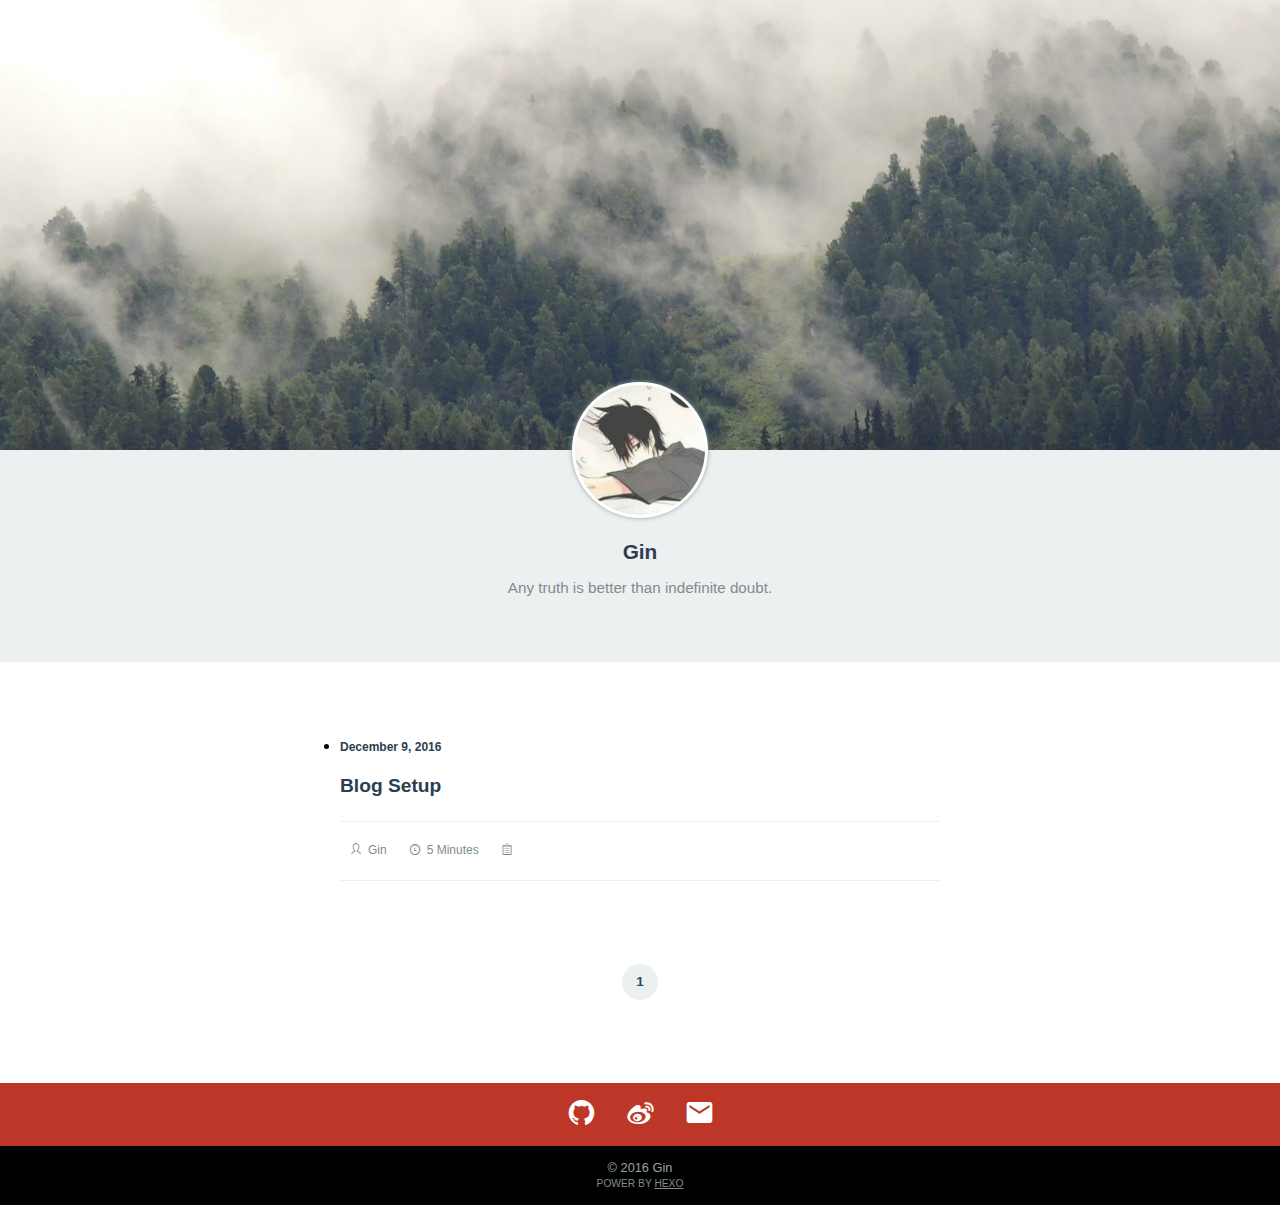
==== commit 269c12af: "Site updated: 2016-12-11 20:02:28" ====
--- a/index.html
+++ b/index.html
@@ -1 +1 @@
-<!DOCTYPE html><html lang="zh-cn"><head><meta charset="utf-8"><meta name="viewport" content="width=device-width,initial-scale=1.0,minimum-scale=1.0,maximum-scale=1.0,user-scalable=no"><meta name="format-detection" content="telephone=no"><meta name="format-detection" content="email=no"><meta name="description"><meta name="keywords" content="Hexo, Gruntjs, Nodejs, Reactjs, Vuejs"><title>Gin</title><link rel="stylesheet" href="/css/main_style.min.css"><link rel="icon" href="/favicon.png"><link rel="styleshake" href="/css/csshake.css"></head><body><div class="page-header"><div class="background"><img src="/default_images/page_background.jpg"></div><div class="author"><div class="head">shake shake-slow<img src="/default_images/author_head.jpg"><a href="/"></a></div><h3 class="name">Gin</h3><p class="signature">Any truth is better than indefinite doubt.</p></div></div><ul class="post-list"><li> <p class="date">December 9, 2016</p><h4 class="title"><a href="/2016/12/09/Blog-Setup/">Blog Setup</a></h4><div class="excerpt"></div><ul class="meta"><li><i class="icon icon-author"></i>Gin</li><li><i class="icon icon-clock"></i>5 Minutes</li><li><i class="icon icon-category"></i></li></ul></li></ul><ul class="pagination"><li class="current"><a>1</a></li></ul><div class="page-footer"><div class="top"><ul class="social"><li><a href="http://github.com/Gin6" title="GitHub" target="_blank"><i class="icon icon-github"></i></a></li><li><a href="http://weibo.com/3108758435/profile?rightmod=1&amp;wvr=6&amp;mod=personinfo&amp;is_all=1" title="Weibo" target="_blank"><i class="icon icon-weibo"></i></a></li><li><a href="https://mail.qq.com/cgi-bin/qm_share?t=qm_mailme&amp;email=1223137796@qq.com" title="Email" target="_blank"><i class="icon icon-email"></i></a></li></ul></div><div class="bottom"><p class="copyright">© 2016 Gin<br><small>POWER BY <a href="https://hexo.io" target="_blank">HEXO</a></small></p></div></div></body></html>+<!DOCTYPE html><html lang="zh-cn"><head><meta charset="utf-8"><meta name="viewport" content="width=device-width,initial-scale=1.0,minimum-scale=1.0,maximum-scale=1.0,user-scalable=no"><meta name="format-detection" content="telephone=no"><meta name="format-detection" content="email=no"><meta name="description"><meta name="keywords" content="Hexo, Gruntjs, Nodejs, Reactjs, Vuejs"><title>Gin</title><link rel="stylesheet" href="/css/main_style.min.css"><link rel="icon" href="/favicon.png"><link rel="styleshake" href="/css/csshake.css"></head><body><div class="page-header"><div class="background"><img src="/default_images/page_background.jpg"></div><div class="author"><div class="shake-slow"><img src="/default_images/author_head.jpg"><a href="/"></a></div><h3 class="name">Gin</h3><p class="signature">Any truth is better than indefinite doubt.</p></div></div><ul class="post-list"><li> <p class="date">December 9, 2016</p><h4 class="title"><a href="/2016/12/09/Blog-Setup/">Blog Setup</a></h4><div class="excerpt"></div><ul class="meta"><li><i class="icon icon-author"></i>Gin</li><li><i class="icon icon-clock"></i>5 Minutes</li><li><i class="icon icon-category"></i></li></ul></li></ul><ul class="pagination"><li class="current"><a>1</a></li></ul><div class="page-footer"><div class="top"><ul class="social"><li><a href="http://github.com/Gin6" title="GitHub" target="_blank"><i class="icon icon-github"></i></a></li><li><a href="http://weibo.com/3108758435/profile?rightmod=1&amp;wvr=6&amp;mod=personinfo&amp;is_all=1" title="Weibo" target="_blank"><i class="icon icon-weibo"></i></a></li><li><a href="https://mail.qq.com/cgi-bin/qm_share?t=qm_mailme&amp;email=1223137796@qq.com" title="Email" target="_blank"><i class="icon icon-email"></i></a></li></ul></div><div class="bottom"><p class="copyright">© 2016 Gin<br><small>POWER BY <a href="https://hexo.io" target="_blank">HEXO</a></small></p></div></div></body></html>--- a/css/main_style.min.css
+++ b/css/main_style.min.css
@@ -563,7 +563,7 @@
   text-align: center;
   padding: 0 20px 30px 20px;
 }
-.page-header .author .head {
+.page-header .author .shake-slow {
   display: inline-block;
   width: 130px;
   height: 130px;
@@ -574,12 +574,23 @@
   position: relative;
   top: -68px;
 }
-.page-header .author .head img {
+.page-header .author .shake-slow img {
   width: 100%;
   height: 100%;
   display: block;
   border-radius: 50%;
 }
+
+.page-header .author .shake-slow a {
+  text-decoration: none;
+  position: relative;
+  bottom: 100%;
+  width: 100%;
+  height: 100%;
+  display: block;
+  border-radius: 50%;
+}
+
 .page-header .author .name, .page-header .author .signature {
   position: relative;
   margin: 0;
